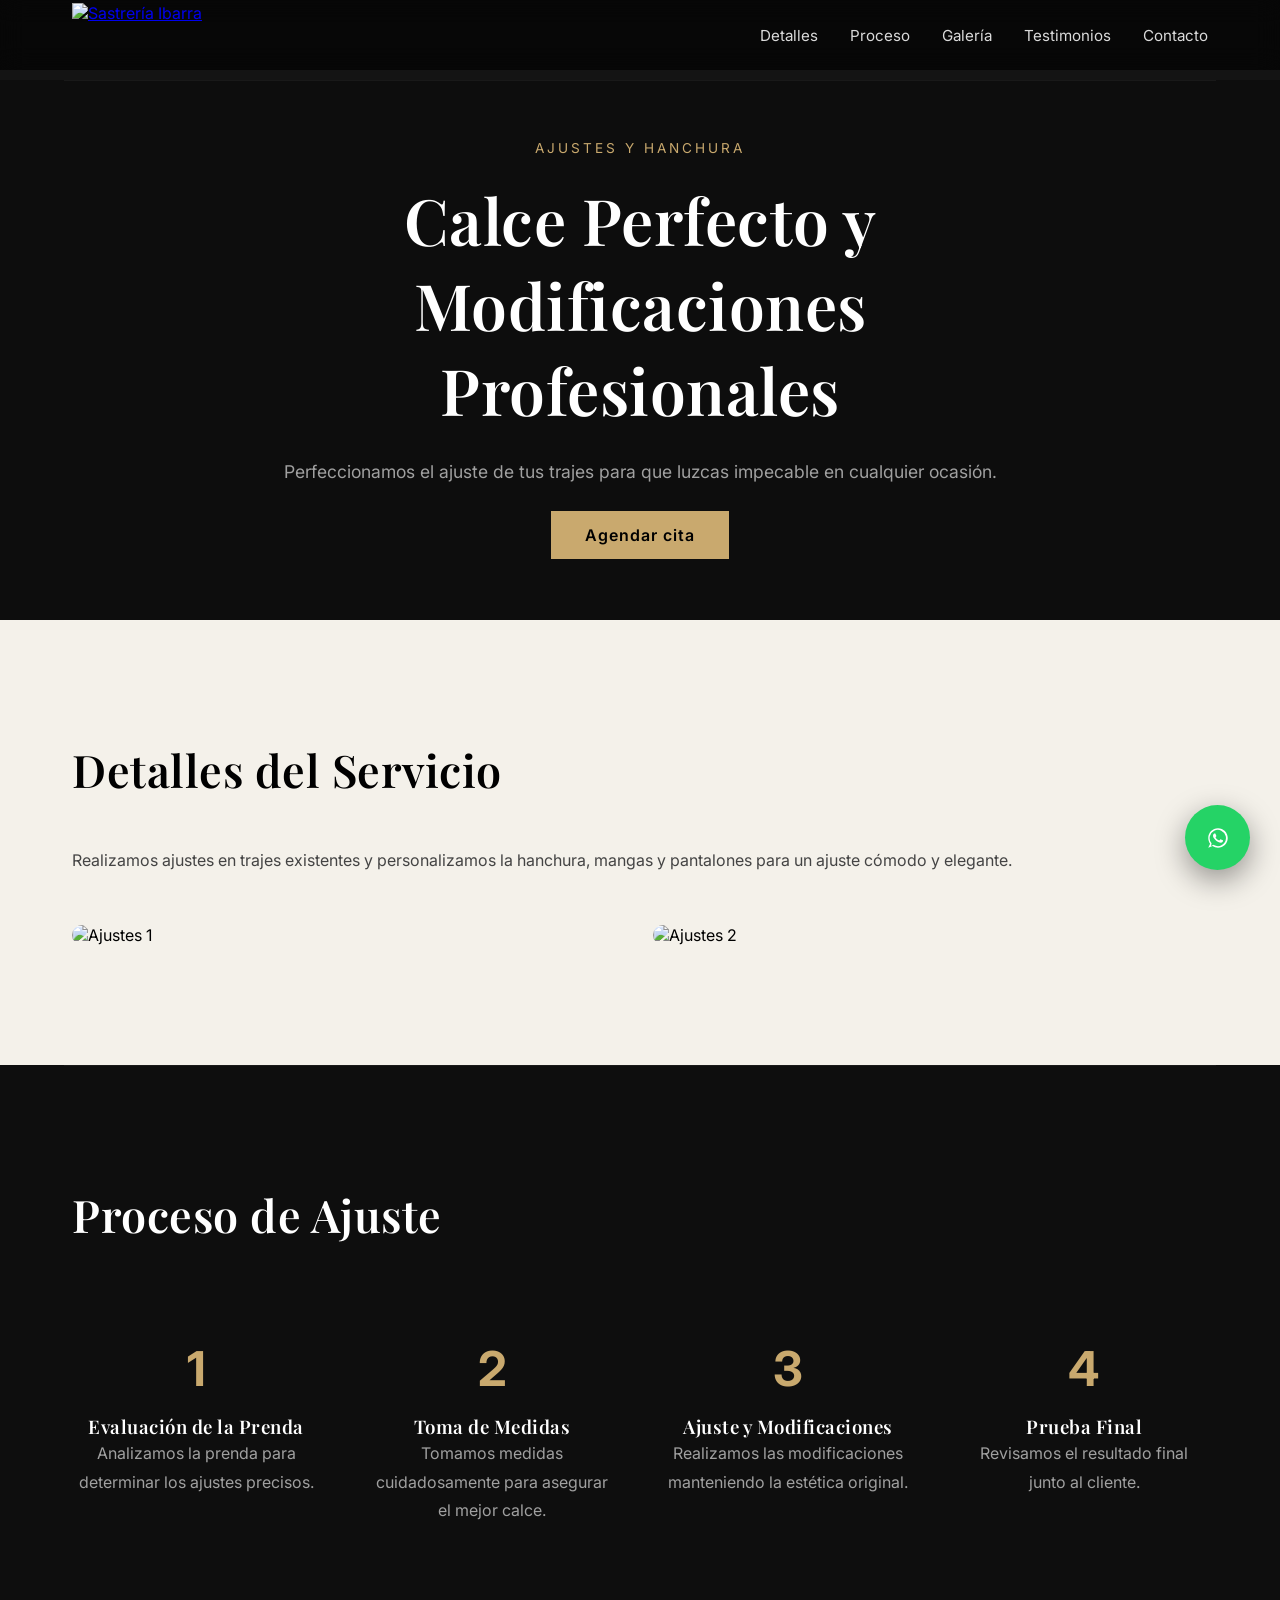
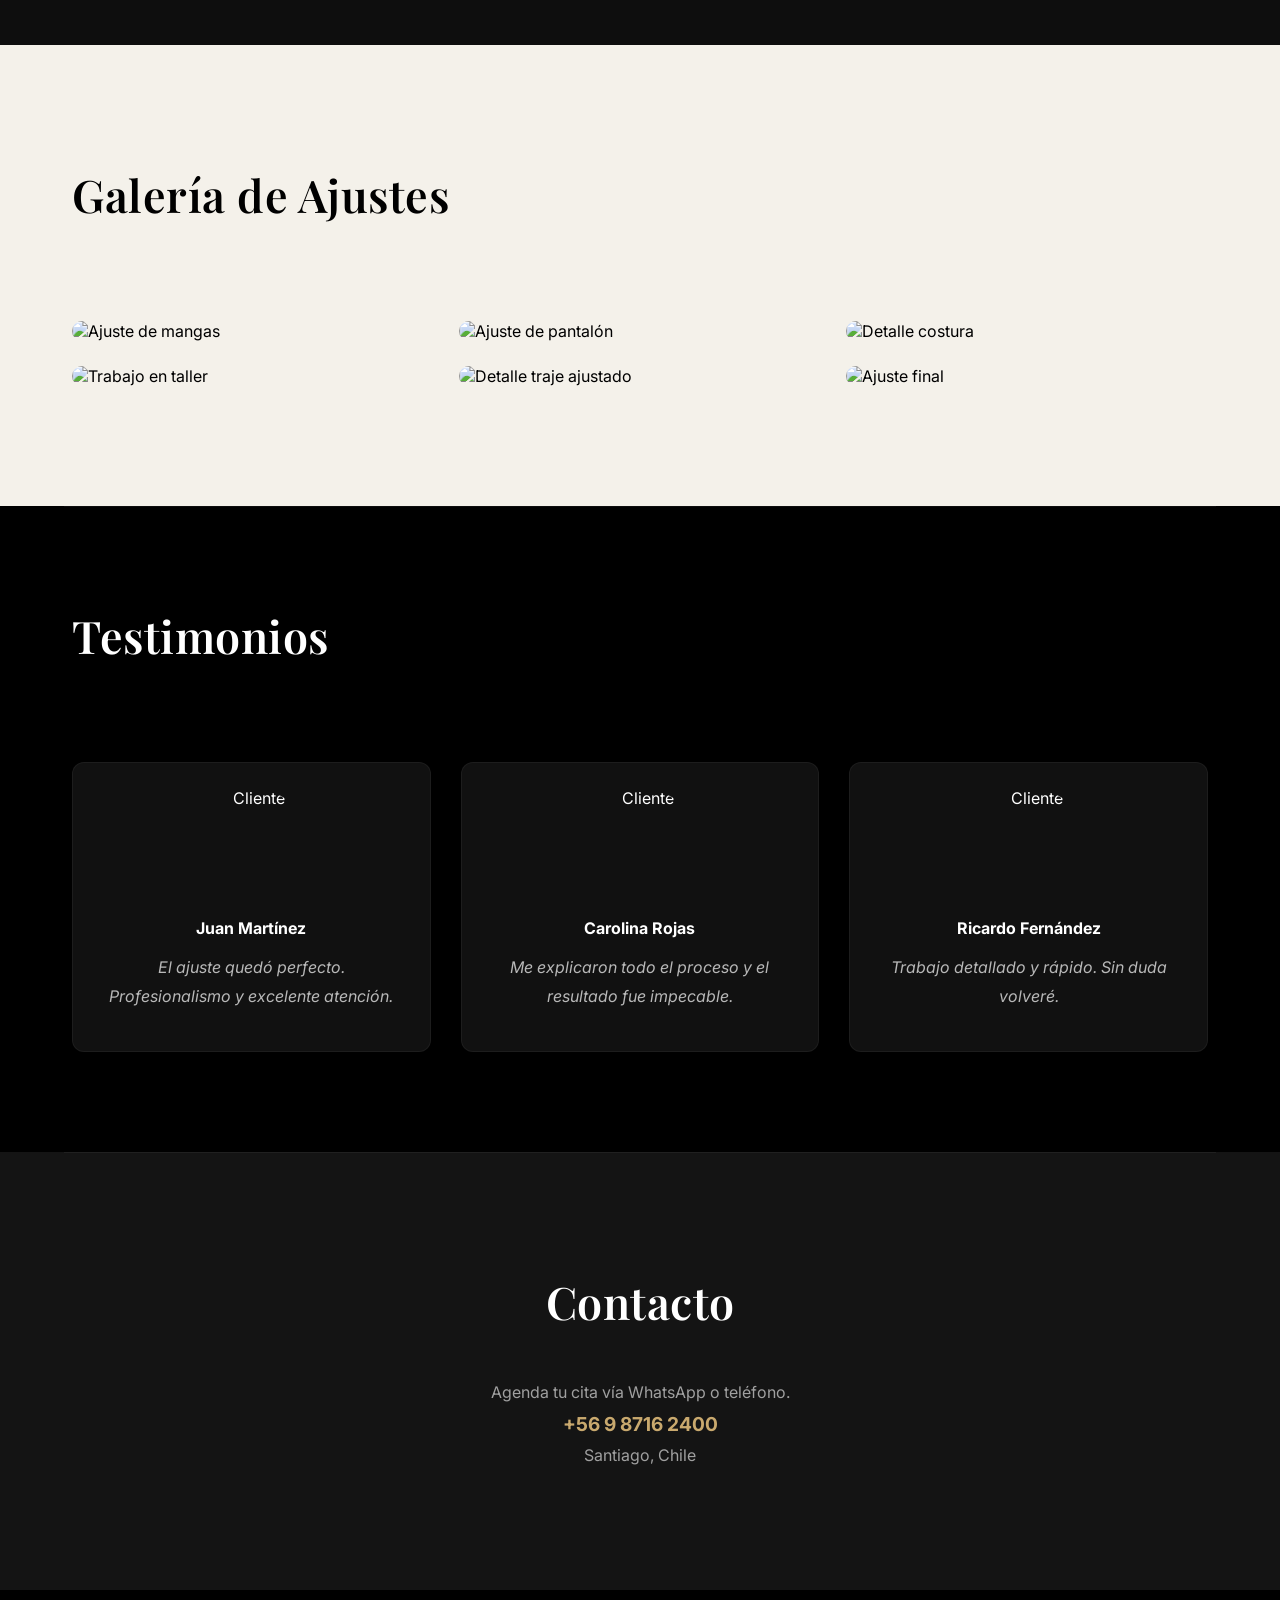
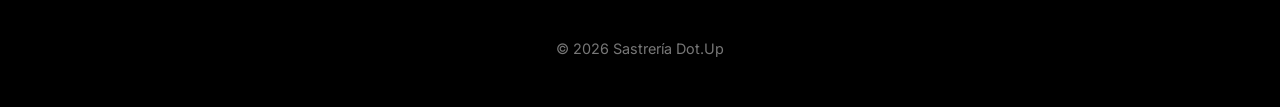
==== ajustes.html @ b9aacde3 "Update ajustes.html" ====
<!DOCTYPE html>
<html lang="es">
<head>
<meta charset="UTF-8">
<meta name="viewport" content="width=device-width, initial-scale=1.0">
<title>Ajustes y Hanchura | Dot Up Web Studio</title>
<link rel="stylesheet" href="style.css">
<meta name="description" content="Especialistas en ajustes de trajes y perfeccionamiento del calce en Santiago.">
<link rel="preconnect" href="https://fonts.googleapis.com">
<link rel="preconnect" href="https://fonts.gstatic.com" crossorigin>
<link href="https://fonts.googleapis.com/css2?family=Playfair+Display:wght@400;600;700&family=Inter:wght@300;400;500;600&display=swap" rel="stylesheet">
<style>

/* =========================
   VARIABLES PROFESIONALES
========================= */

:root{
--color-dark:#141414;
--color-dark-2:#0e0e0e;
--color-gold:#c9a96e;
--color-gold-soft:#e5d2a3;
--color-light:#f4f1ea;
--color-white:#ffffff;
--color-gray:#a0a0a0;
--container:1200px;
}

/* =========================
RESET
========================= */

*{
margin:0;
padding:0;
box-sizing:border-box;
}

html{
scroll-behavior:smooth;
}

body{
font-family:'Inter',sans-serif;
background:var(--color-dark);
color:var(--color-white);
overflow-x:hidden;
padding-top: 80px; /* altura del header */
}

/* =========================
TIPOGRAFÍA
========================= */

h1,h2,h3{
font-family:'Playfair Display',serif;
font-weight:600;
letter-spacing:0.5px;
}

h1{
font-size:clamp(2.5rem,5vw,4rem);
}

h2{
font-size:clamp(2rem,4vw,2.8rem);
margin-bottom:2rem;
text-align:center;
}

p{
line-height:1.8;
color:var(--color-gray);
}

/* =========================
CONTAINER
========================= */

.container{
max-width:var(--container);
margin:auto;
padding:0 2rem;
}

/* =========================
HEADER PREMIUM
========================= */
.glass-header {
    position: fixed;
    top: 0;
    width: 100%;
    z-index: 1000;

    background: rgba(0, 0, 0, 0.65); /* negro semitransparente */
    backdrop-filter: blur(12px);
    -webkit-backdrop-filter: blur(12px);

    transition: background 0.3s ease, backdrop-filter 0.3s ease;
}

/* Opcional: más oscuro al hacer scroll */
.glass-header.scrolled {
    background: rgba(0, 0, 0, 0.9);
    backdrop-filter: blur(16px);
}

header{
position:fixed;
top:0;
width:100%;
z-index:1000;
background:transparent;
transition:0.4s ease;
}

header.scrolled{
background:rgba(0,0,0,0.85);
}

.nav{
display:flex;
justify-content:space-between;
align-items:center;
height:70px;
}

.logo img{
  height:65px; /* ajusta según tu gusto */
  width:auto;
  display:block;
}

.nav-links{
display:flex;
gap:2rem;
list-style:none;
}

.nav-links a{
text-decoration:none;
color:white;
font-size:0.95rem;
opacity:0.85;
position:relative;
}

.nav-links a::after{
content:"";
position:absolute;
bottom:-6px;
left:0;
width:0%;
height:1px;
background:var(--color-gold);
transition:0.3s;
}

.nav-links a:hover::after{
width:100%;
}

/* =========================
HERO CINEMÁTICO
========================= */

.hero {
  position: relative;
  height: 100vh;
  display: flex;
  align-items: center;
  justify-content: center;
  text-align: center;
  overflow: hidden;
}

.hero-video {
  position: absolute;
  top: 0;
  left: 0;
  width: 100%;
  height: 100%;
  object-fit: cover;
  z-index: -2;
}
   
.hero-overlay {
  position: absolute;
  top:0;
  left:0;
  width:100%;
  height:100%;
  background: rgba(0,0,0,0.35);
  z-index: -1;
}
   
@keyframes heroZoom {
0%{ background-size:110%; }
100%{ background-size:100%; }
}

.hero-content {
  max-width: 800px;
  position: relative;
  z-index: 1;
  color: var(--color-white);
}
   
.hero-content span {
  color: var(--color-gold);
  letter-spacing: 3px;
  font-size: 0.85rem;
  text-transform: uppercase;
}

.hero-content h1{
margin-top:20px;
}

.hero-content p{
margin:1.5rem 0;
font-size:1.1rem;
}

/* FadeUp */

.hero-content span,
.hero-content h1,
.hero-content p,
.hero-content .btn {
  opacity: 0;
  transform: translateY(40px);
  animation: fadeUp 1s ease forwards;
}

.hero-content span { animation-delay: 0.3s; }
.hero-content h1 { animation-delay: 0.6s; }
.hero-content p { animation-delay: 0.9s; }
.hero-content .btn { animation-delay: 1.2s; }
   
@keyframes fadeUp {
  to {
    opacity:1;
    transform: translateY(0);
  }
}
/*______________*/
.scroll-down {
  position: absolute;
  bottom: 30px;
  left: 50%;
  transform: translateX(-50%);
  width: 24px;
  height: 40px;
  border: 2px solid var(--color-gold);
  border-radius: 12px;
  display: flex;
  align-items: flex-start;
  justify-content: center;
  padding-top: 4px;
  box-shadow: 0 0 10px rgba(201,169,110,0.5);
  animation: pulseArrow 2s infinite;
  cursor: pointer;
  text-decoration: none; /* para que no se vea subrayado */
}

.scroll-down span {
  display: block;
  width: 4px;
  height: 4px;
  background: var(--color-gold);
  margin: 6px auto;
  border-radius: 50%;
  animation: scroll 1.5s infinite;
}

@keyframes pulseArrow {
  0%,100% { box-shadow: 0 0 10px rgba(201,169,110,0.5); }
  50% { box-shadow: 0 0 20px rgba(201,169,110,0.9); }
}
@keyframes scroll {
  0% { transform: translateY(0); opacity:1; }
  50% { transform: translateY(10px); opacity:0.5; }
  100% { transform: translateY(0); opacity:1; }
}
html {
  scroll-behavior: smooth;
}

   
/* =========================
BOTÓN PREMIUM
========================= */

.btn{
position:relative;
overflow:hidden;
display:inline-block;
background:var(--color-gold);
color:black;
padding:14px 34px;
text-decoration:none;
font-weight:600;
letter-spacing:1px;
transition:all 0.3s ease;
}

.btn::before{
content:"";
position:absolute;
top:0;
left:-100%;
width:100%;
height:100%;
background:linear-gradient(
120deg,
transparent,
rgba(255,255,255,0.5),
transparent
);
transition:0.6s;
}

.btn:hover::before{
left:100%;
}


/* =========================
SECCIONES
========================= */

section{
padding:120px 0;
position:relative;
}
section::before{
content:"";
position:absolute;
top:0;
left:50%;
transform:translateX(-50%);
width:90%;
height:1px;
background:rgba(255,255,255,0.05);
}

.section-dark{ background:var(--color-dark); }
.section-dark-2{ background:var(--color-dark-2); }

.section-light{
background:var(--color-light);
color:black;
}

.section-light p{ color:#444; }

/* =========================
CARDS PREMIUM
========================= */

.grid{
display:grid;
gap:50px;
grid-template-columns:repeat(auto-fit,minmax(280px,1fr));
}

.card{
background:rgba(255,255,255,0.03);
backdrop-filter:blur(10px);
padding:20px;
border:1px solid rgba(255,255,255,0.05);
transition:0.4s;
}

.card img{
width:100%;
height:300px;
object-fit:cover;
margin-bottom:1rem;
transition:0.5s;
}

.card:hover{
transform:translateY(-10px);
box-shadow:0 20px 40px rgba(0,0,0,0.4);
border:1px solid rgba(201,169,110,0.4);
}
.card h3{
margin-bottom:0.5rem;
}

/* =========================
TESTIMONIOS
========================= */

.testimonials-grid{
  display:grid;
  gap:30px;
  grid-template-columns:repeat(auto-fit,minmax(280px,1fr));
  margin-top:50px;
}

.testimonial-card {
  background: rgba(201,169,110,0.05);
  padding: 25px;
  border-radius: 12px;
  border: 1px solid rgba(201,169,110,0.2);
  text-align: center; /* ya lo tienes, genial */
  display: flex; /* nuevo */
  flex-direction: column; /* que los elementos queden en columna */
  align-items: center; /* centra todo horizontalmente */
  justify-content: center; /* centra verticalmente dentro de la tarjeta */
  transition: 0.4s;
}

.testimonial-card:hover{
  transform:translateY(-5px);
  box-shadow:0 10px 25px rgba(0,0,0,0.2);
}

.testimonial-card p{
  font-style:italic;
  color:#333;
  margin-bottom:15px;
}

.testimonial-info {
  display: flex;
  flex-direction: column; /* en columna, para que la img quede encima del nombre */
  align-items: center; /* centra horizontalmente la imagen y el nombre */
  gap: 10px;
  margin-bottom: 15px; /* separa del texto */
}

.testimonial-info img {
  border-radius: 50%;
  width: 120px;
  height: 120px;
  object-fit: cover;
}

   
/* =========================
PROCESO
========================= */

.process-number {
    font-size: 3rem;
    color: var(--color-gold);
    font-weight: 700;
    margin-bottom: 1rem;
}

.process-grid {
    display: grid;
    grid-template-columns: repeat(4, 1fr);
    gap: 3rem;
    text-align: center;
    margin-top: 3rem;
}
@media (max-width: 992px) {
    .process-grid {
        grid-template-columns: 1fr;
    }
}
/* =========================
GALERÍA
========================= */

.gallery{
  display:grid;
  grid-template-columns:repeat(auto-fit,minmax(280px,1fr));
  gap:25px;
  margin-top:50px;
}

.gallery img{
  width:100%;
  height:auto;          
  border-radius:10px;
  transition:0.5s;
}

.gallery img:hover{
  transform:scale(1.05);
}
   
/* SECCIÓN TESTIMONIOS FONDO NEGRO */
.testimonios-dark {
    background-color: #000;
    padding: 100px 0;
}

/* Título blanco */
.testimonios-dark h2 {
    color: #ffffff;
}

/* Línea dorada debajo del título (si usas ::after) */
.testimonios-dark h2::after {
    background-color: var(--color-gold);
}

/* Cards siguen claras para contraste elegante */
.testimonios-dark .testimonial-card {
    background-color: #111;
    border: 1px solid rgba(255,255,255,0.05);
}

/* Nombre del cliente */
.testimonios-dark .testimonial-card h3 {
    color: #ffffff;
}

/* Texto del testimonio (mismo color que proceso) */
.testimonios-dark .testimonial-card p {
    color: #b8b8b8; /* igual que proceso */
}
/* =========================
CONTACTO
========================= */

.contact{
text-align:center;
}

.contact strong{
color:var(--color-gold);
font-size:1.2rem;
}

/* =========================
FOOTER
========================= */

footer{
padding:50px 0;
background:black;
text-align:center;
color:#777;
font-size:0.9rem;
}

/* =========================
WHATSAPP
========================= */

.whatsapp-btn{
  position: fixed !important;
  bottom: 30px;
  right: 30px;
  background: #25D366;
  width: 65px;
  height: 65px;
  display: flex;
  align-items: center;
  justify-content: center;
  border-radius: 50%;
  box-shadow: 0 10px 30px rgba(0,0,0,0.4);
  transition: all 0.3s ease;
  z-index: 99999 !important; /* 👈 clave */
  animation: pulse 2.5s infinite;
}

.whatsapp-btn.hidden{
  opacity: 0;
  pointer-events: none;
  transform: translateY(20px);
}

.whatsapp-btn:hover{
transform:translateY(-5px) scale(1.1);
box-shadow:0 15px 35px rgba(0,0,0,0.4);
}
   
@keyframes pulse{
0%{box-shadow:0 0 0 0 rgba(37,211,102,0.7);}
70%{box-shadow:0 0 0 20px rgba(37,211,102,0);}
100%{box-shadow:0 0 0 0 rgba(37,211,102,0);}
}
   
/* =========================
RESPONSIVE
========================= */

@media(max-width:768px){
.nav-links{ display:none; }
}
/* ===== LINEA DORADA ===== */
h2{
position:relative;
display:inline-block;
padding-bottom:15px;
}

h2::after{
content:"";
position:absolute;
bottom:0;
left:50%;
transform:translateX(-50%);
width:0;
height:2px;
background:var(--color-gold);
transition:0.6s ease;
}

section:hover h2::after{
width:80px;
}
/*_____________*/
.reveal{
opacity:0;
transform:translateY(60px);
transition:all 0.8s ease;
}

.reveal.active{
opacity:1;
transform:translateY(0);
}

.carousel {
  position: relative;
  overflow: hidden;
  margin-top: 40px;
}

.carousel-track {
  display: flex;
  transition: transform 0.5s ease;
}

.carousel-item {
  min-width: 280px;
  margin-right: 15px;
  position: relative;
  overflow: hidden;
  border-radius: 12px;
}

.carousel-item img {
  width: 100%;
  height: 350px;
  object-fit: cover;
  transition: transform 1s ease; /* más lento y cinematográfico */
}

.carousel-item:hover img {
  transform: scale(1.1);
}

.overlay {
  position: absolute;
  inset: 0;
  display: flex;
  flex-direction: column;
  align-items: center;
  justify-content: center;

  /* Fondo */
  background: rgba(0,0,0,0.35);
  opacity: 0;
  transition: opacity 0.6s ease;
}
/* TEXTO */
.overlay span {
  color: #c9a96e;
  font-size: 1.05rem;
  letter-spacing: 3px;
  text-transform: uppercase;

  opacity: 0;
  transform: translateY(15px);
  transition: opacity 0.6s ease 0.15s,
              transform 0.6s ease 0.15s;
}

/* Línea dorada */
.overlay::after {
  content: "";
  width: 40px;
  height: 1px;
  background: #c9a96e;
  margin-top: 8px;

  opacity: 0;
  transition: opacity 0.6s ease 0.2s;
}

   
/* Hover */
.carousel-item:hover .overlay {
  opacity: 1;
}

.carousel-item:hover .overlay span {
  opacity: 1;
  transform: translateY(0);
}

.carousel-item:hover .overlay::after {
  opacity: 1;
}
/* Botones */
.carousel button {
  position: absolute;
  top: 50%;
  transform: translateY(-50%);
  background: rgba(201,169,110,0.8);
  border: none;
  padding: 10px 15px;
  color: black;
  font-size: 1.5rem;
  cursor: pointer;
  border-radius: 50%;
  z-index: 10;
  transition: 0.3s;
}

.carousel button:hover {
  background: var(--color-gold);
}

.carousel .prev { left: 10px; }
.carousel .next { right: 10px; }
   
/* ===== MENU DESPLEGABLE ===== */
.nav-links li {
  position: relative;
}

.nav-links .dropdown-menu {
  display: none;
  position: absolute;
  top: 100%;
  left: 0;
  background: var(--color-dark-2);
  list-style: none;
  padding: 10px 0;
  min-width: 200px;
  border-radius: 6px;
  z-index: 1000;
}

.nav-links .dropdown-menu li {
  margin: 0;
}

.nav-links .dropdown-menu li a {
  display: block;
  padding: 10px 20px;
  color: var(--color-white);
  font-size: 0.9rem;
  opacity: 0.85;
}

.nav-links .dropdown-menu li a:hover {
  background: rgba(201,169,110,0.2);
  color: var(--color-gold);
}

.nav-links .dropdown:hover .dropdown-menu {
  display: block;
}

</style>
</head>
<body>

<header class="glass-header">
    <div class="container nav">
        <div class="logo">
            <a href="index.html">
                <img src="https://github.com/DotUp-Chile/Sastreria_isi/blob/main/cropped-cropped-logo-ibarra-360x120-1-200x67.png?raw=true" alt="Sastrería Ibarra">
            </a>
        </div>

        <ul class="nav-links">
            <li><a href="#detalles">Detalles</a></li>
            <li><a href="#proceso">Proceso</a></li>
            <li><a href="#galeria">Galería</a></li>
            <li><a href="#testimonios">Testimonios</a></li>
            <li><a href="#contacto">Contacto</a></li>
        </ul>
    </div>
</header>

<section class="hero" style="height:60vh;">
  <div class="hero-overlay"></div>
  <div class="hero-content">
    <span>Ajustes y Hanchura</span>
    <h1>Calce Perfecto y Modificaciones Profesionales</h1>
    <p>Perfeccionamos el ajuste de tus trajes para que luzcas impecable en cualquier ocasión.</p>
    <a href="#contacto" class="btn">Agendar cita</a>
  </div>
</section>

<section id="detalles" class="section-light">
  <div class="container">
    <h2>Detalles del Servicio</h2>
    <p>Realizamos ajustes en trajes existentes y personalizamos la hanchura, mangas y pantalones para un ajuste cómodo y elegante.</p>
    <div class="gallery">
      <img src="https://github.com/DotUp-Chile/Sastreria_isi/blob/main/ajustes.jpeg?raw=true" alt="Ajustes 1">
      <img src="https://github.com/DotUp-Chile/Sastreria_isi/blob/main/galeria2.jpeg?raw=true" alt="Ajustes 2">
    </div>
  </div>
</section>

<section id="proceso" class="section-dark-2">
  <div class="container">
    <h2>Proceso de Ajuste</h2>

    <div class="process-grid">

      <div>
        <div class="process-number">1</div>
        <h3>Evaluación de la Prenda</h3>
        <p>Analizamos la prenda para determinar los ajustes precisos.</p>
      </div>

      <div>
        <div class="process-number">2</div>
        <h3>Toma de Medidas</h3>
        <p>Tomamos medidas cuidadosamente para asegurar el mejor calce.</p>
      </div>

      <div>
        <div class="process-number">3</div>
        <h3>Ajuste y Modificaciones</h3>
        <p>Realizamos las modificaciones manteniendo la estética original.</p>
      </div>

      <div>
        <div class="process-number">4</div>
        <h3>Prueba Final</h3>
        <p>Revisamos el resultado final junto al cliente.</p>
      </div>

    </div>
  </div>
</section>

<section id="galeria" class="section-light">
  <div class="container">
    <h2>Galería de Ajustes</h2>

    <div class="gallery">

      <img src="https://i.postimg.cc/Kcd2WD1S/24c4a2eb-b319-41a0-890e-ba461a363fee.png" alt="Ajuste de mangas">
      
      <img src="https://i.postimg.cc/SKr9TKV0/904ef488-614b-4389-8393-b4a23398a5df.png" alt="Ajuste de pantalón">
      
      <img src="https://i.postimg.cc/fWY2wcHD/e60e0e7c-9e06-41d8-b93f-195d7ba0b4b4.png" alt="Detalle costura">
      
      <img src="https://i.postimg.cc/zfVNMtFX/c9a5617e-c6a2-4c9d-bfd4-d5ffaed3fb6f.png" alt="Trabajo en taller">

      <img src="https://i.postimg.cc/QCSnjsXj/f76cf4e9-7c41-41ce-991a-e8c43fee6834.png" alt="Detalle traje ajustado">

      <img src="https://i.postimg.cc/xjt2fVpS/d9610382-5e21-4958-8710-595ede4a8047.png" alt="Ajuste final">

    </div>
  </div>
</section>

<section id="testimonios" class="testimonios-dark">
  <div class="container">
    <h2>Testimonios</h2>

    <div class="testimonials-grid">

      <div class="testimonial-card">
        <div class="testimonial-info">
          <img src="https://randomuser.me/api/portraits/men/32.jpg" alt="Cliente">
          <strong>Juan Martínez</strong>
        </div>
        <p>El ajuste quedó perfecto. Profesionalismo y excelente atención.</p>
      </div>

      <div class="testimonial-card">
        <div class="testimonial-info">
          <img src="https://randomuser.me/api/portraits/women/44.jpg" alt="Cliente">
          <strong>Carolina Rojas</strong>
        </div>
        <p>Me explicaron todo el proceso y el resultado fue impecable.</p>
      </div>

      <div class="testimonial-card">
        <div class="testimonial-info">
          <img src="https://randomuser.me/api/portraits/men/65.jpg" alt="Cliente">
          <strong>Ricardo Fernández</strong>
        </div>
        <p>Trabajo detallado y rápido. Sin duda volveré.</p>
      </div>

    </div>
  </div>
</section>
   
<section id="contacto" class="section-dark">
  <div class="container contact">
    <h2>Contacto</h2>
    <p>Agenda tu cita vía WhatsApp o teléfono.</p>
    <p><strong>+56 9 8716 2400</strong></p>
    <p>Santiago, Chile</p>
    <a href="https://api.whatsapp.com/send/?phone=56987162400&text=Hola+%2ASastreria+Ibarra+-+Trajes+a+la+medida%2A.+Necesito+m%C3%A1s+informaci%C3%B3n+sobre+Sastreria+Ibarra+%E2%80%93+Trajes+a+la+medida+https%3A%2F%2Fsastreriaibarra.cl%2F&type=phone_number&app_absent=0"
      class="whatsapp-btn" target="_blank">
       <svg xmlns="http://www.w3.org/2000/svg" viewBox="0 0 32 32" width="24" height="24" fill="white">
        <path d="M16.001 3C8.82 3 3 8.821 3 16.002c0 2.823.922 5.426 2.48 7.53L3 29l5.623-2.412a12.93 12.93 0 0 0 7.378 2.314h.001c7.18 0 13-5.82 13-13S23.181 3 16.001 3zm0 23.904a10.87 10.87 0 0 1-5.54-1.51l-.397-.236-3.336 1.43.712-3.456-.258-.356a10.865 10.865 0 1 1 8.82 4.128zm5.957-8.157c-.326-.163-1.926-.951-2.225-1.06-.299-.109-.517-.163-.735.164-.217.326-.843 1.06-1.034 1.277-.19.217-.381.245-.707.082-.326-.163-1.377-.508-2.623-1.62-.969-.864-1.623-1.932-1.814-2.258-.19-.326-.02-.502.143-.665.146-.146.326-.381.49-.571.163-.19.217-.326.326-.544.109-.217.054-.408-.027-.571-.082-.163-.735-1.773-1.007-2.427-.265-.637-.535-.551-.735-.561l-.626-.011c-.217 0-.571.082-.87.408-.299.326-1.143 1.117-1.143 2.726 0 1.609 1.17 3.164 1.334 3.381.163.217 2.304 3.52 5.584 4.935.781.337 1.39.538 1.865.689.783.249 1.496.214 2.06.13.629-.094 1.926-.787 2.197-1.547.272-.76.272-1.411.19-1.547-.081-.136-.299-.217-.625-.381z"/>
      </svg>
    </a>
  </div>
</section>

<footer>© 2026 Sastrería Dot.Up</footer>
   <script>
window.addEventListener("scroll", function() {
    const header = document.querySelector(".glass-header");

    if (window.scrollY > 50) {
        header.classList.add("scrolled");
    } else {
        header.classList.remove("scrolled");
    }
});
</script>
</body>
</html>
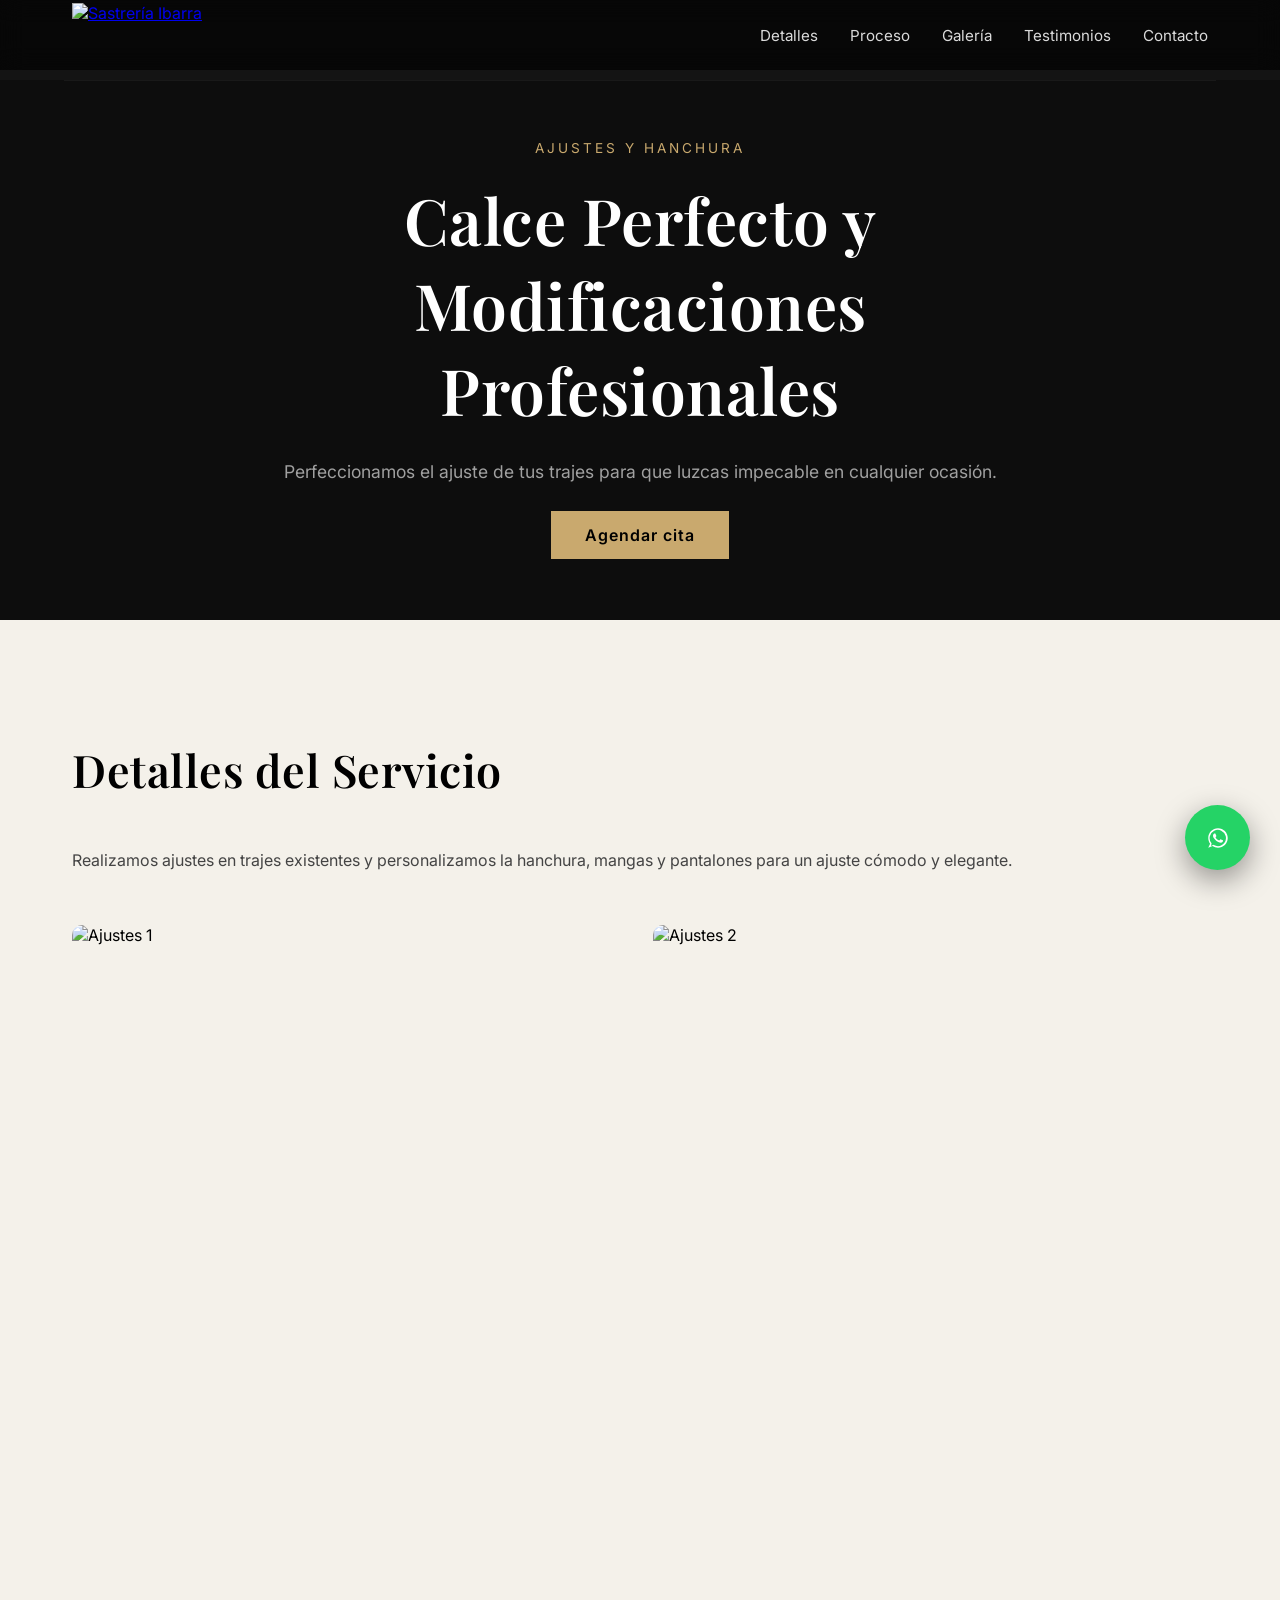
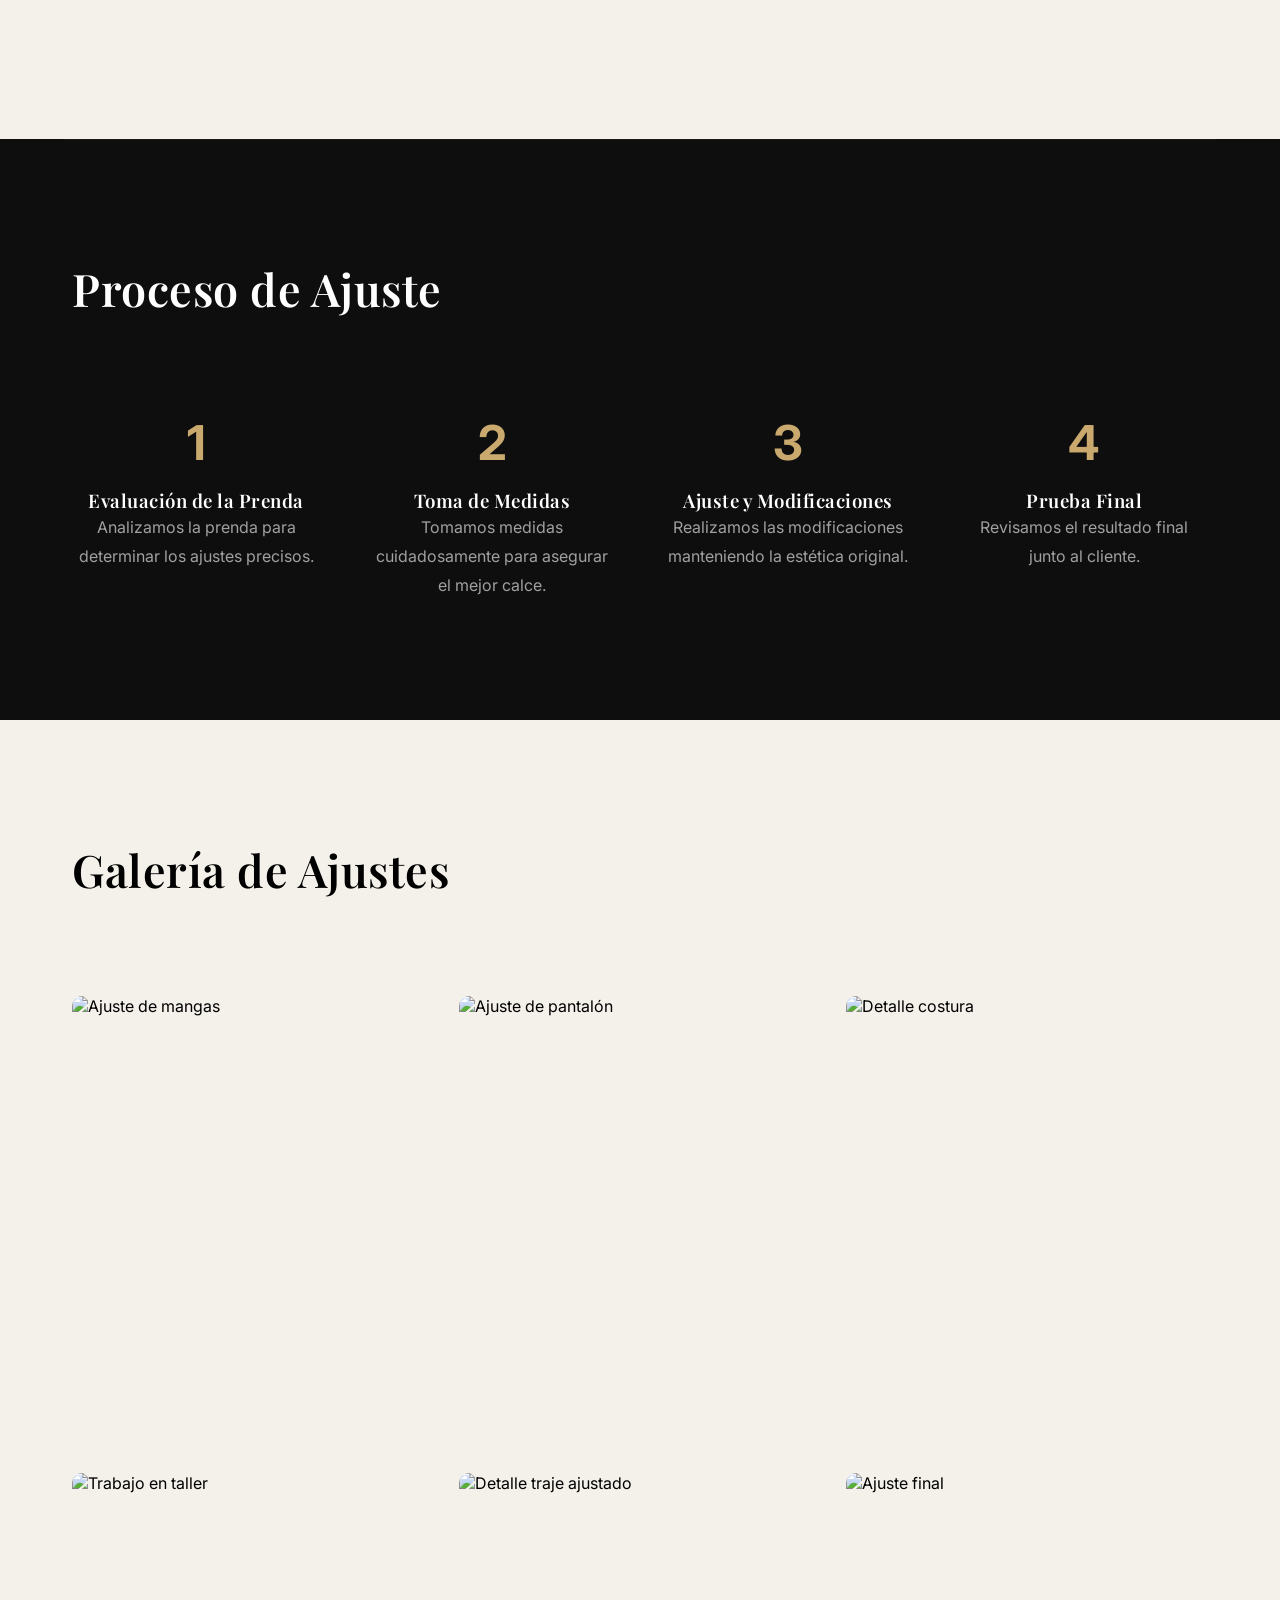
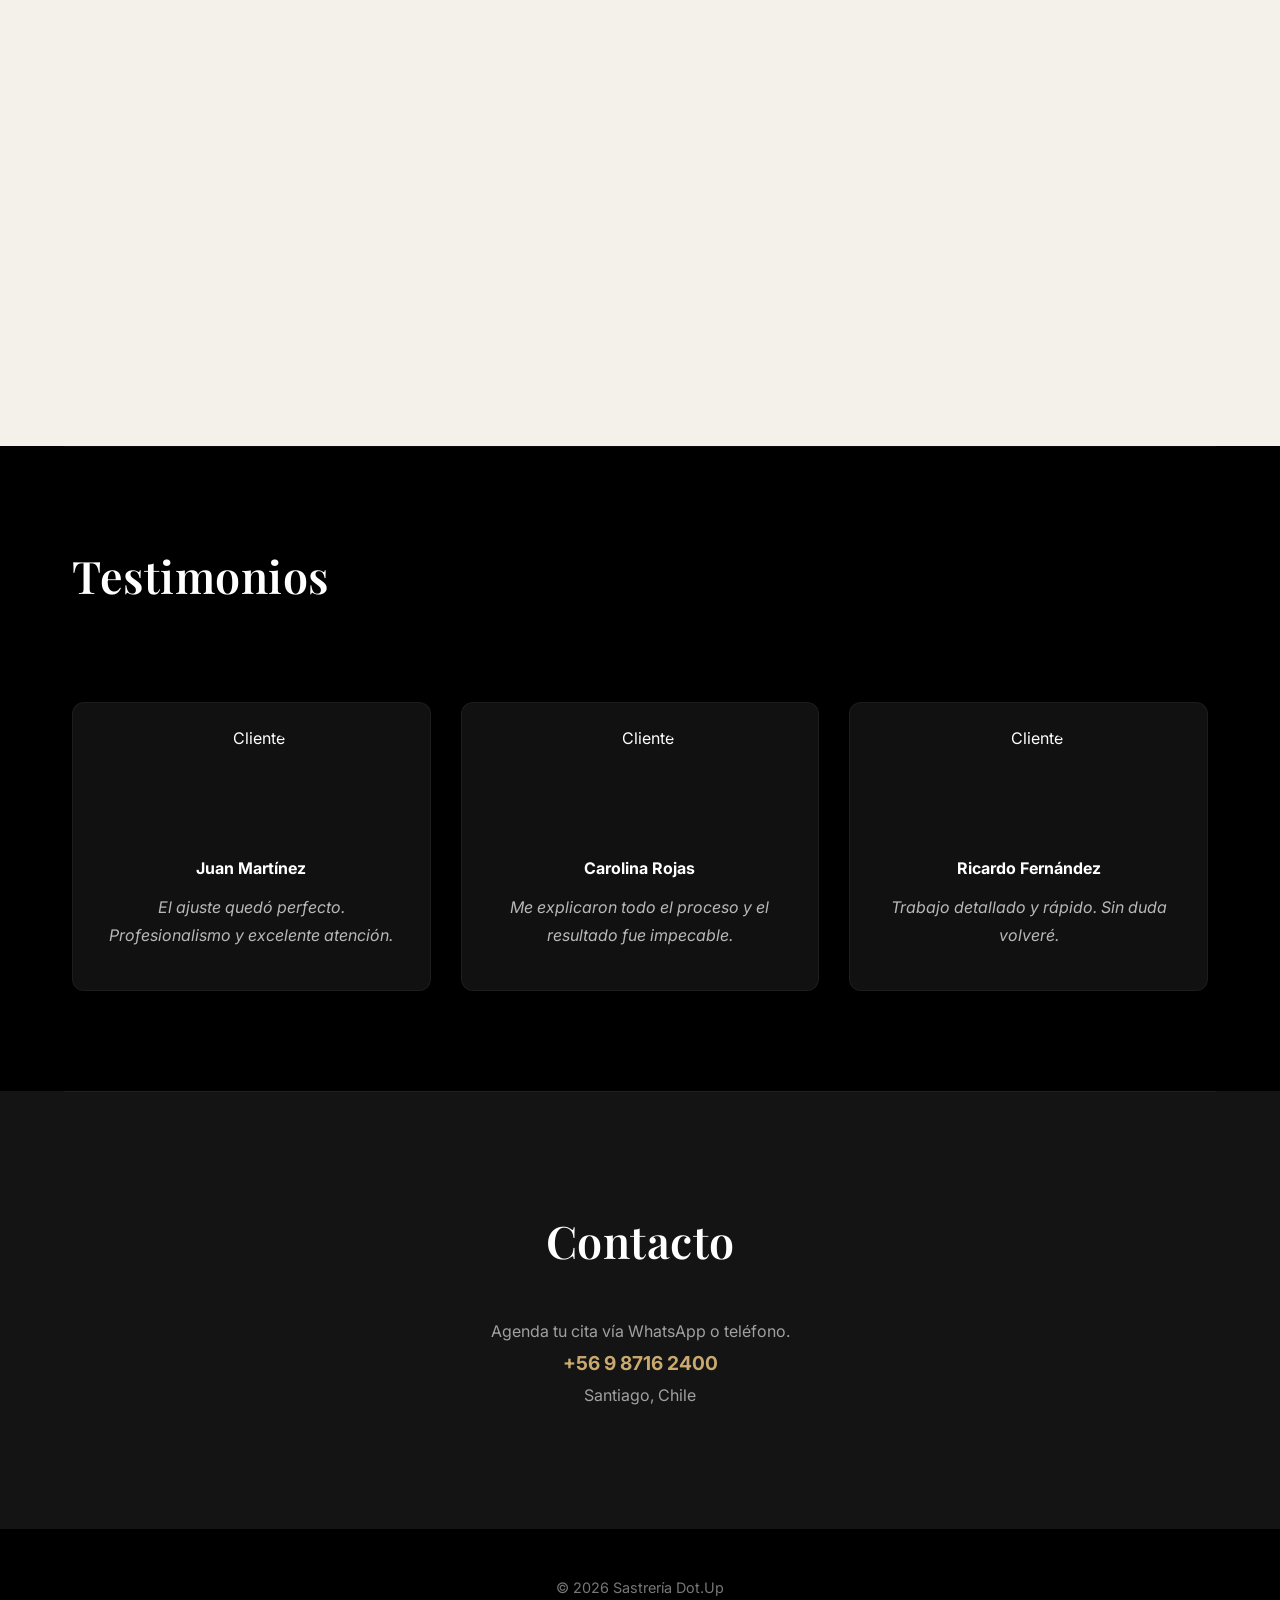
==== commit 9124524d: "Update ajustes.html" ====
--- a/ajustes.html
+++ b/ajustes.html
@@ -477,7 +477,8 @@
 
 .gallery img{
   width:100%;
-  height:auto;          
+  aspect-ratio: 4/5;    
+  object-fit:cover;         
   border-radius:10px;
   transition:0.5s;
 }
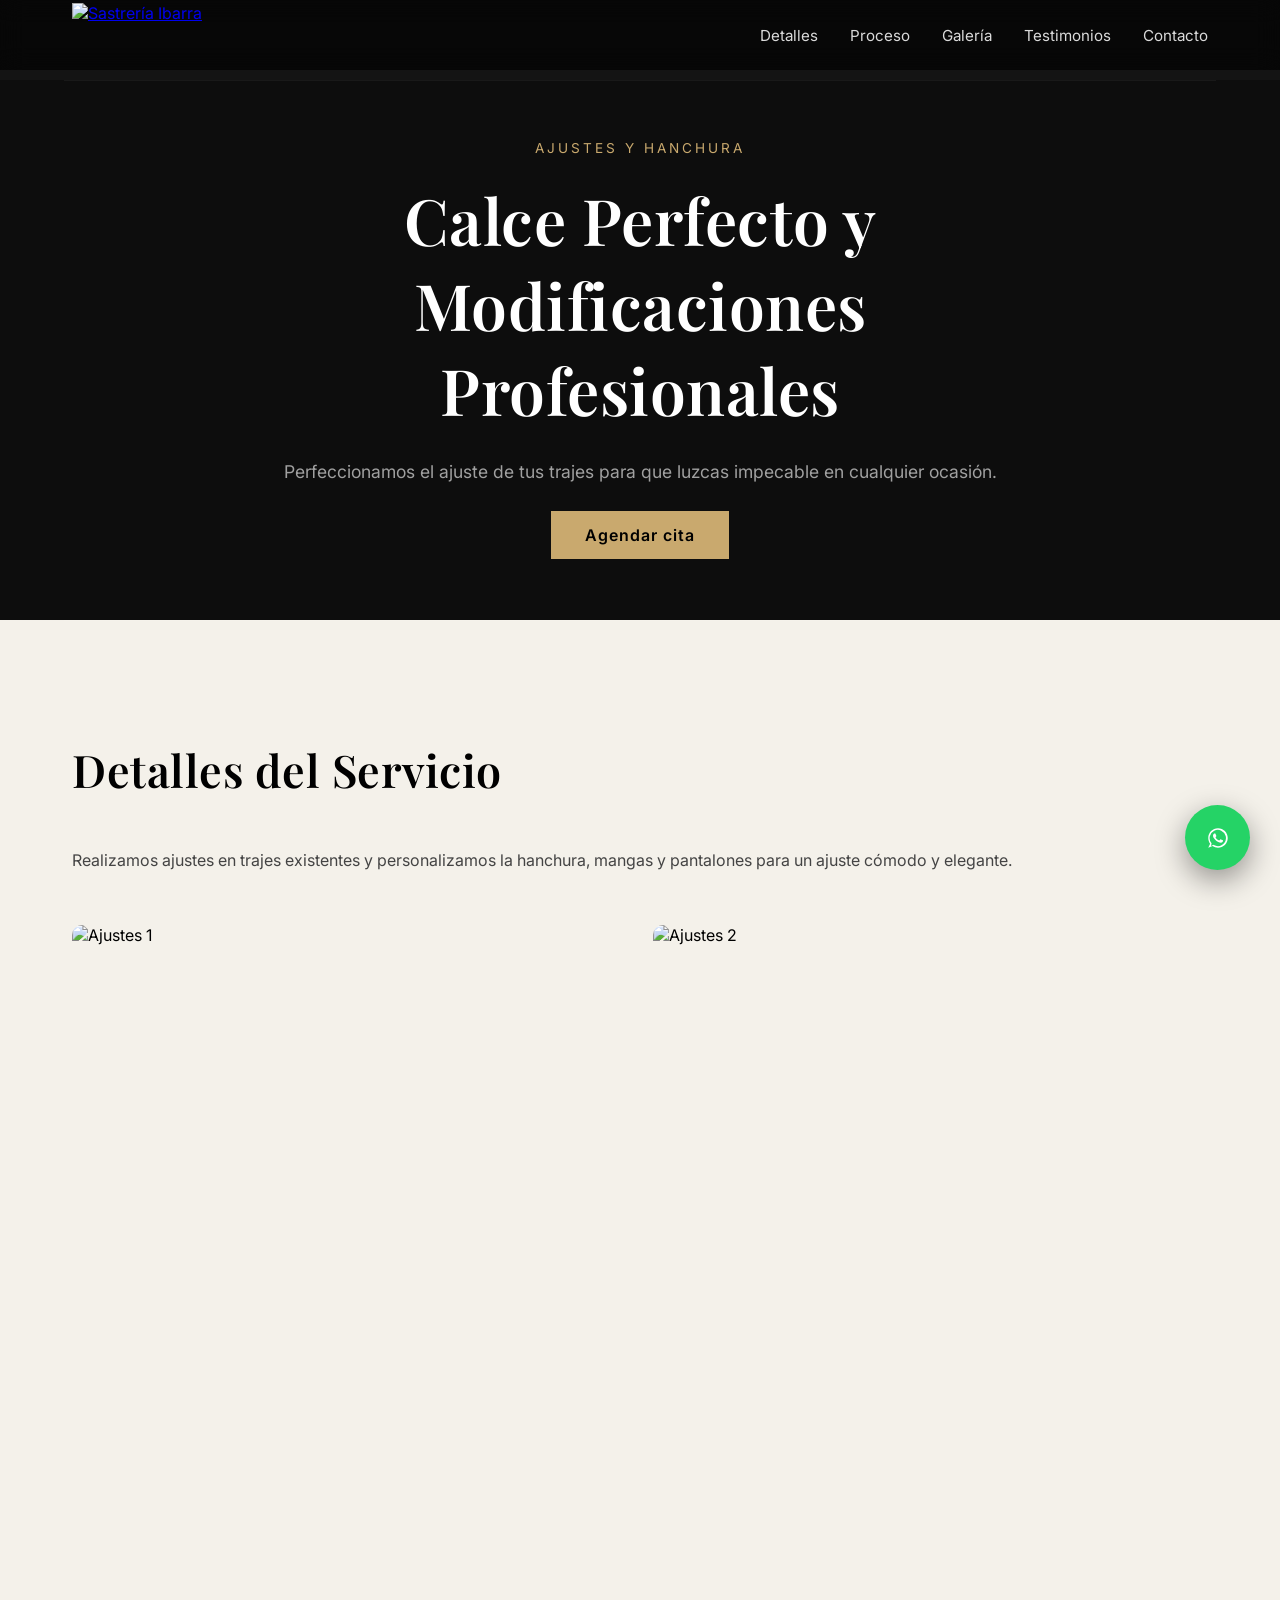
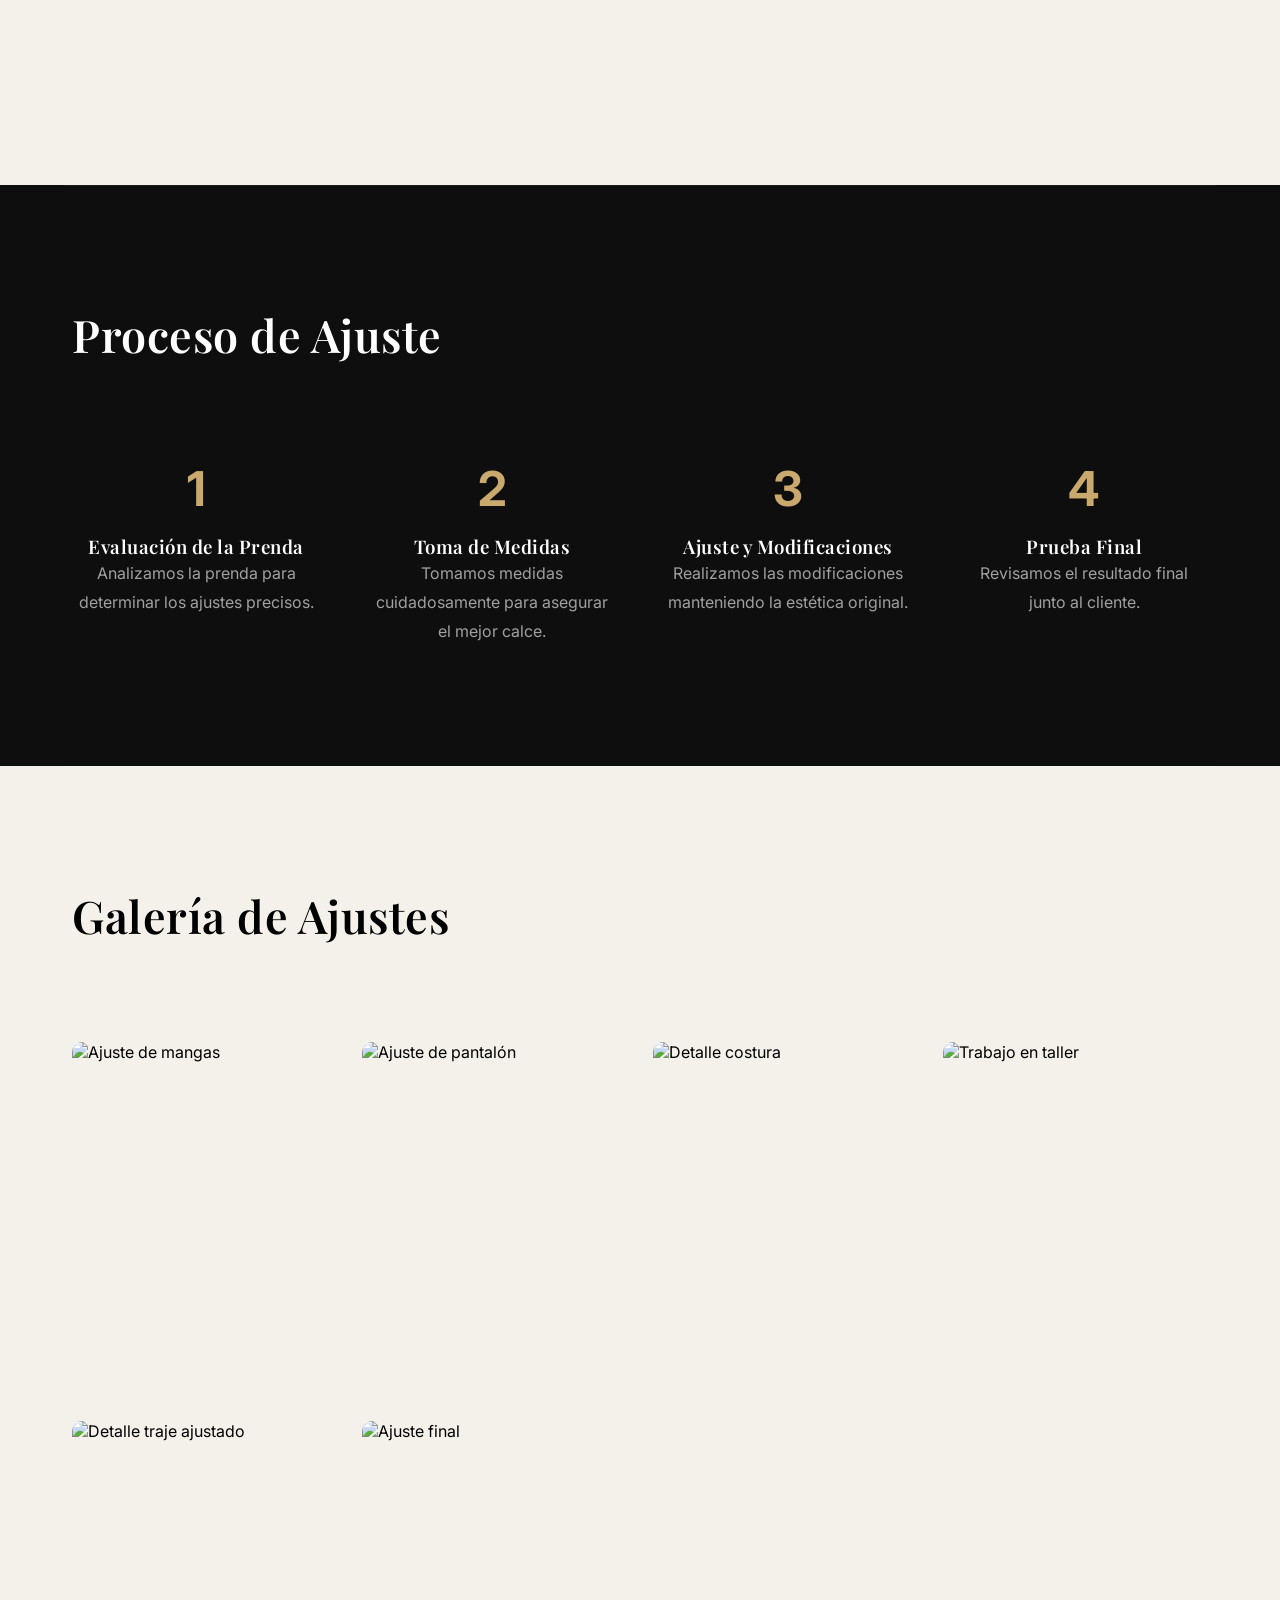
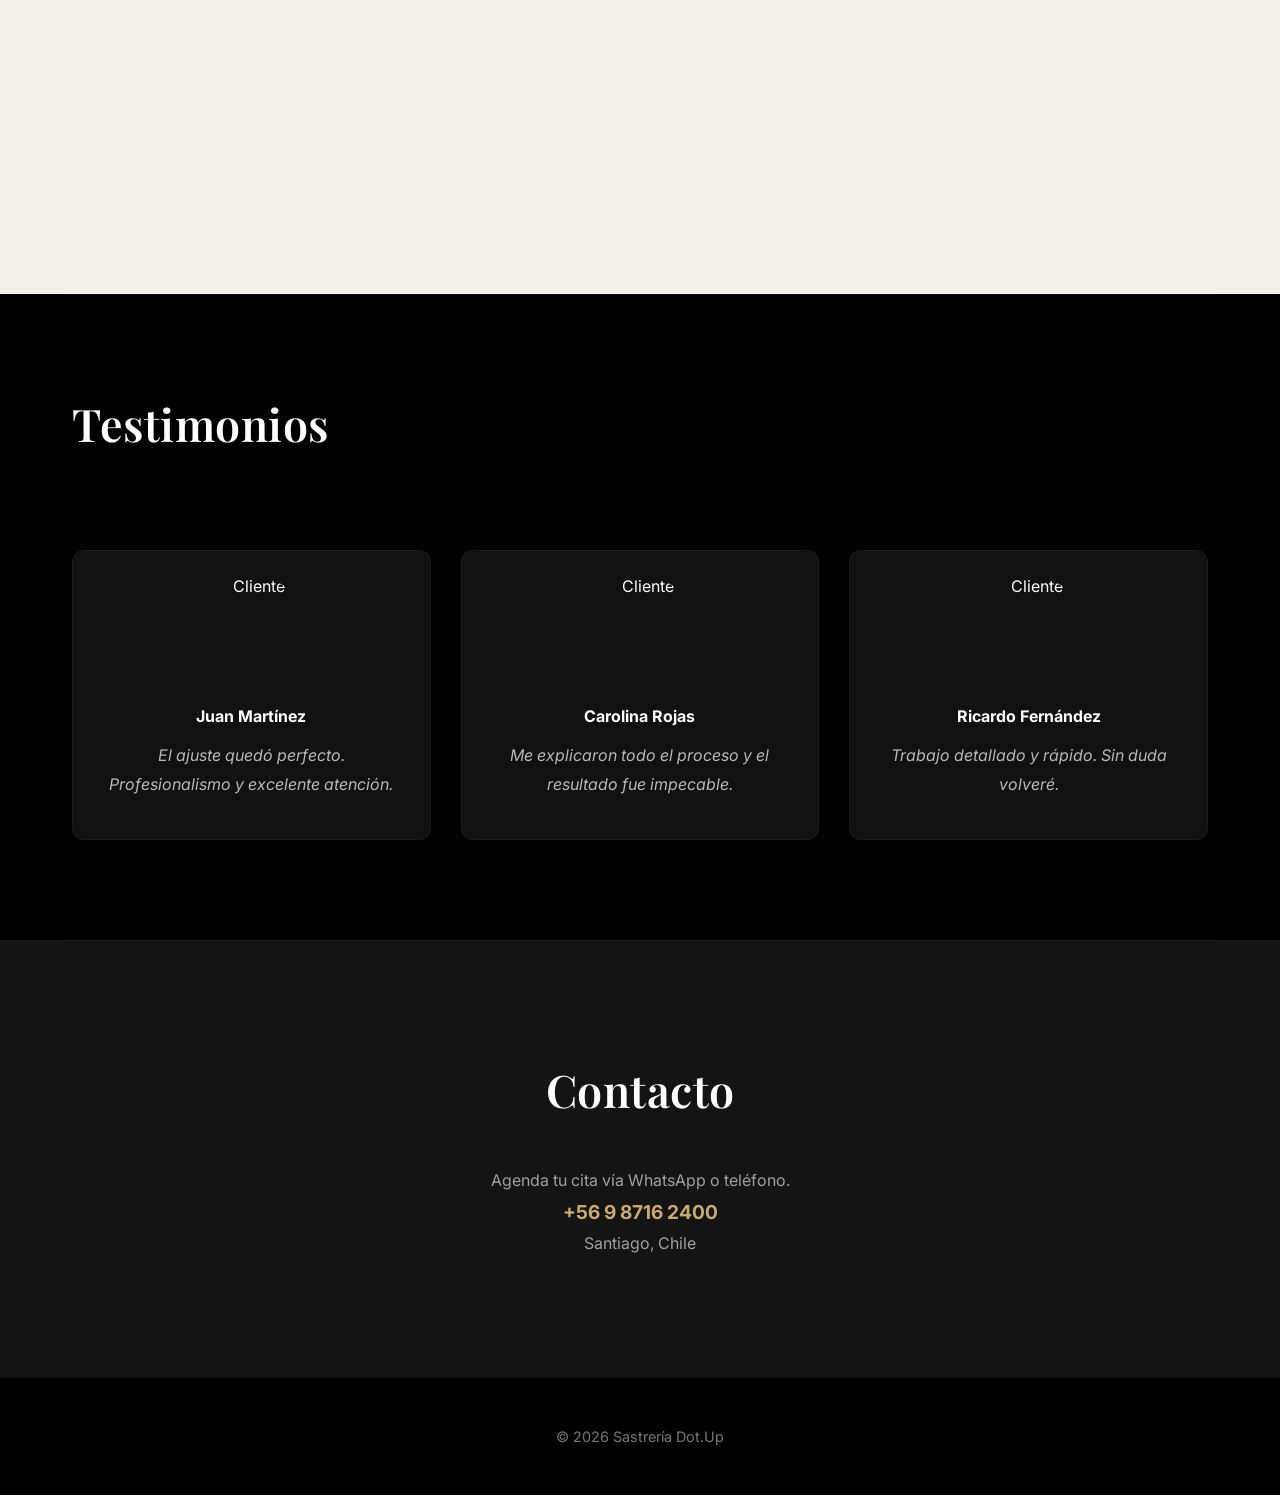
==== commit 61791f22: "Update ajustes.html" ====
--- a/ajustes.html
+++ b/ajustes.html
@@ -470,17 +470,16 @@
 
 .gallery{
   display:grid;
-  grid-template-columns:repeat(auto-fit,minmax(280px,1fr));
+  grid-template-columns:repeat(auto-fit,minmax(220px,1fr));
   gap:25px;
   margin-top:50px;
 }
 
 .gallery img{
   width:100%;
-  aspect-ratio: 4/5;    
-  object-fit:cover;         
+  aspect-ratio: 3/4;   /* más estilizado */
+  object-fit:cover;
   border-radius:10px;
-  transition:0.5s;
 }
 
 .gallery img:hover{
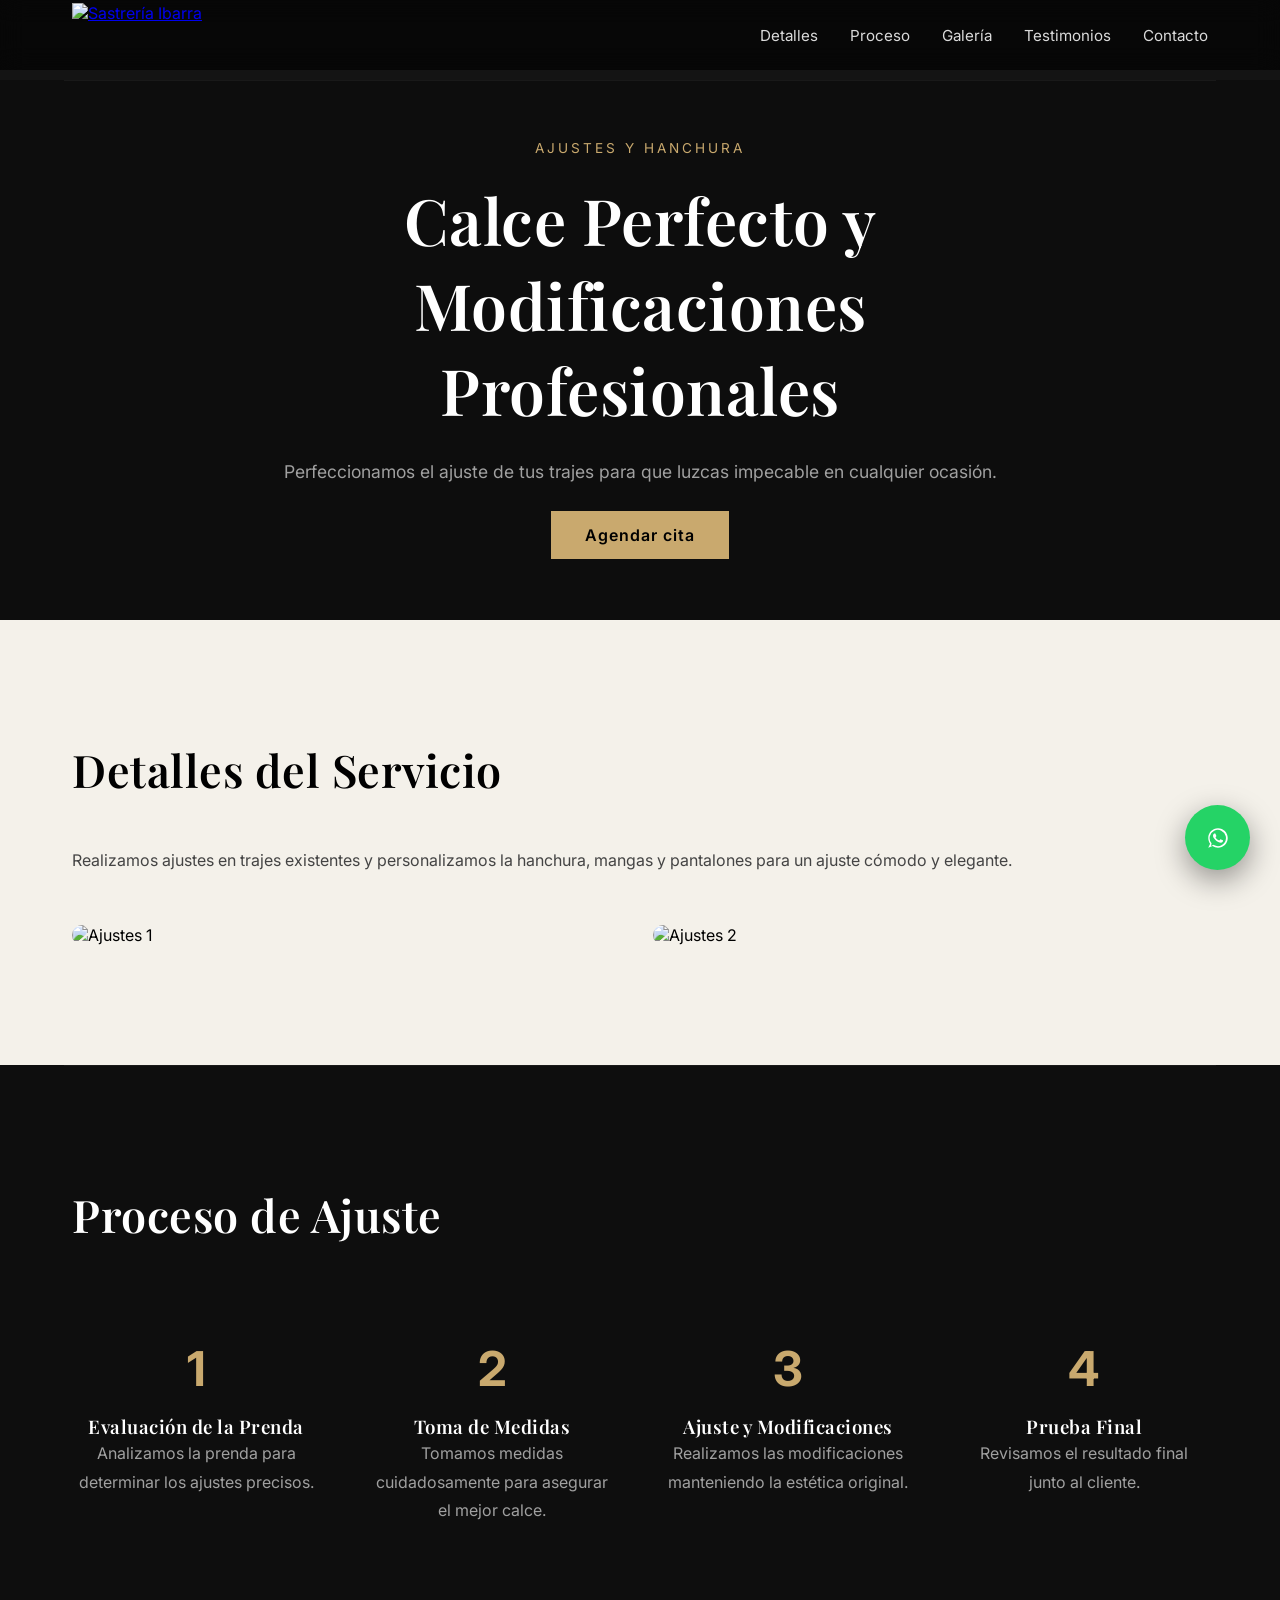
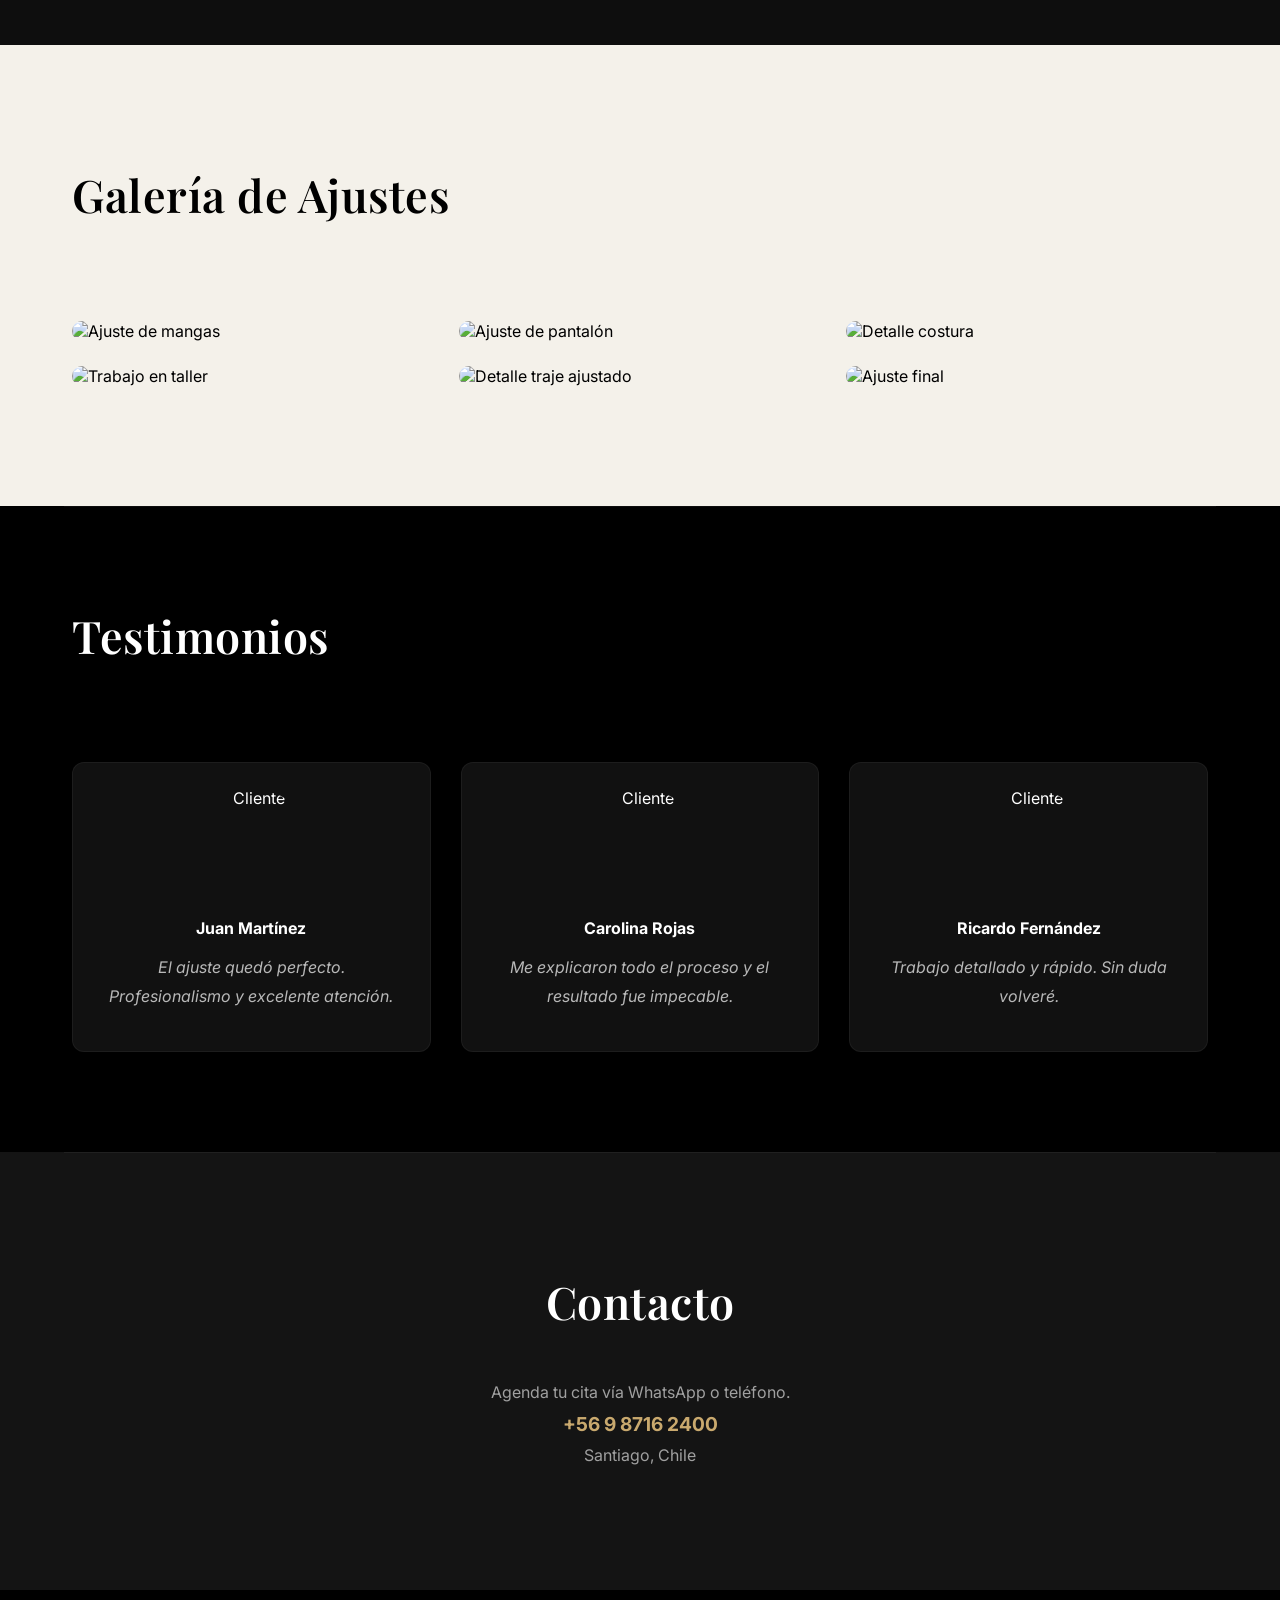
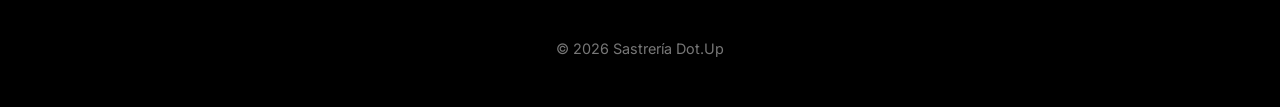
==== commit d8872dd6: "Update ajustes.html" ====
--- a/ajustes.html
+++ b/ajustes.html
@@ -470,16 +470,16 @@
 
 .gallery{
   display:grid;
-  grid-template-columns:repeat(auto-fit,minmax(220px,1fr));
+  grid-template-columns:repeat(auto-fit,minmax(280px,1fr));
   gap:25px;
   margin-top:50px;
 }
 
 .gallery img{
   width:100%;
-  aspect-ratio: 3/4;   /* más estilizado */
-  object-fit:cover;
+  height:auto;
   border-radius:10px;
+  transition:0.5s;
 }
 
 .gallery img:hover{
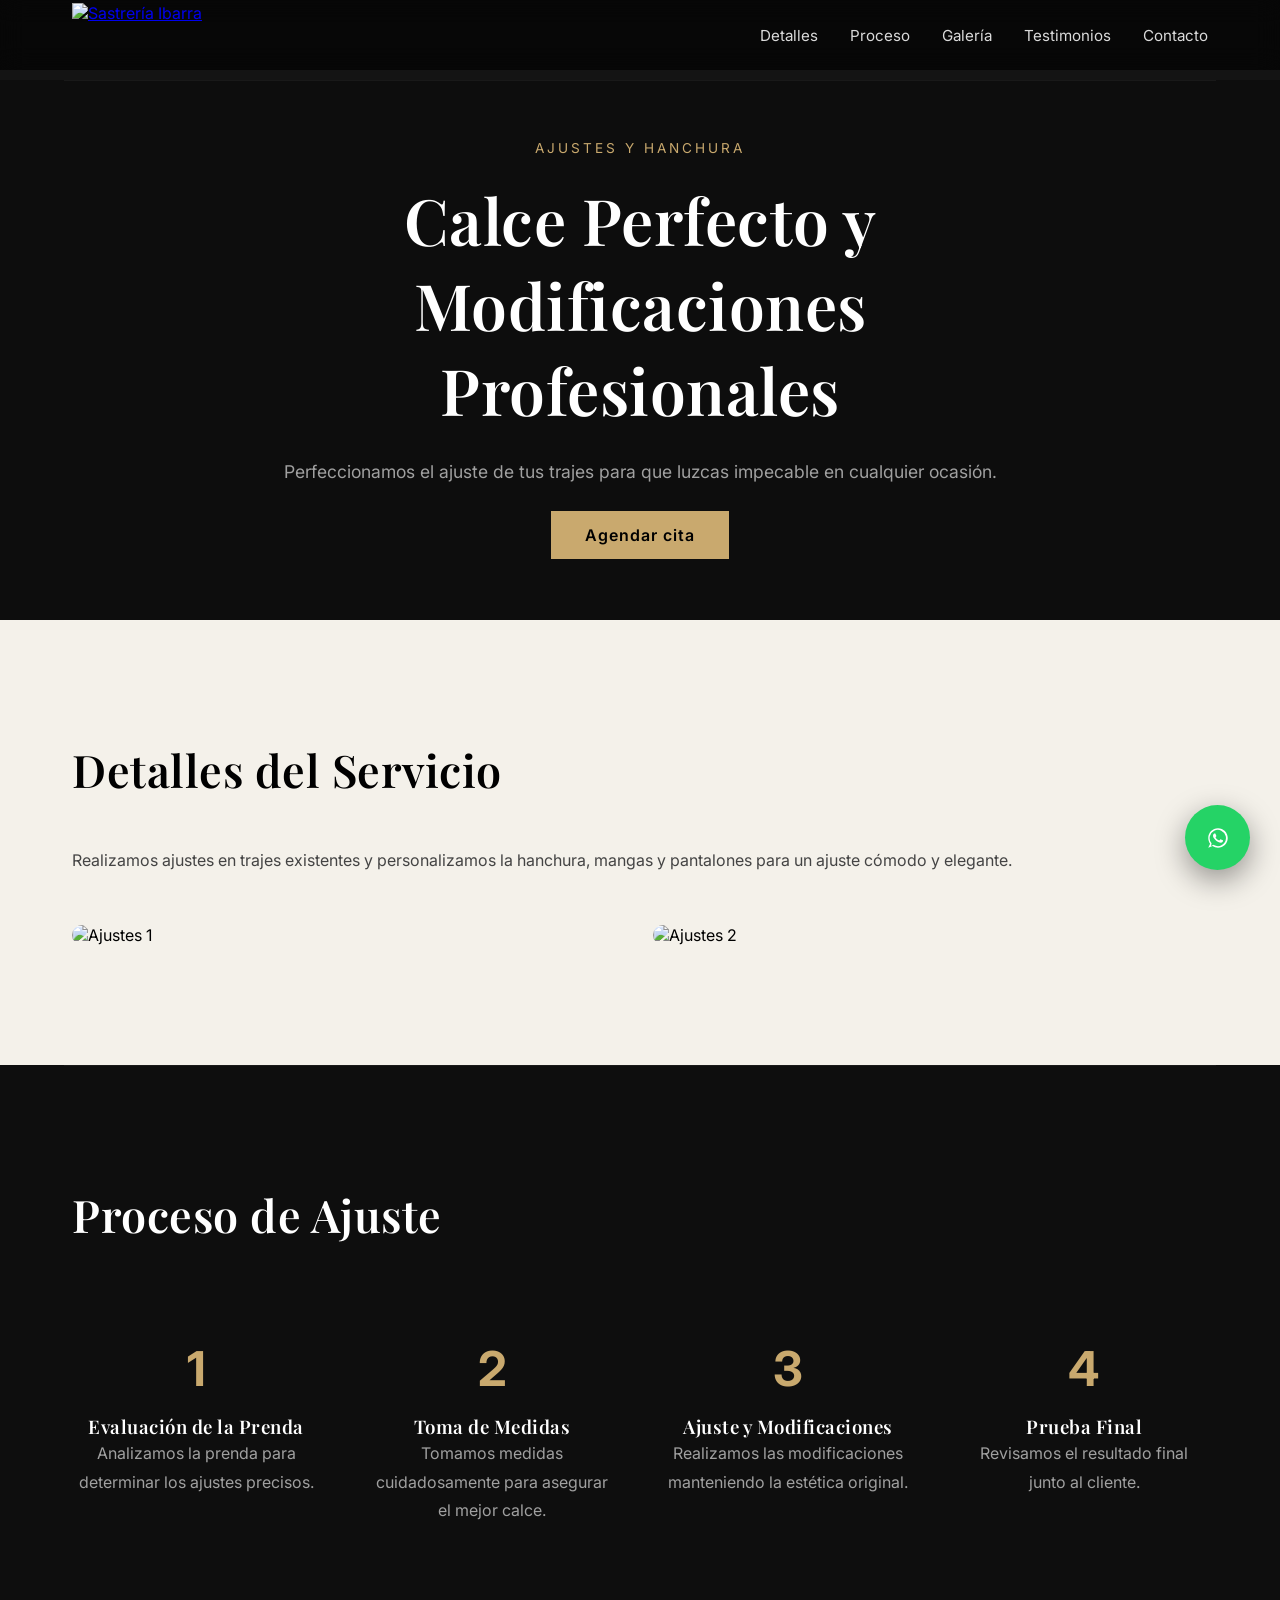
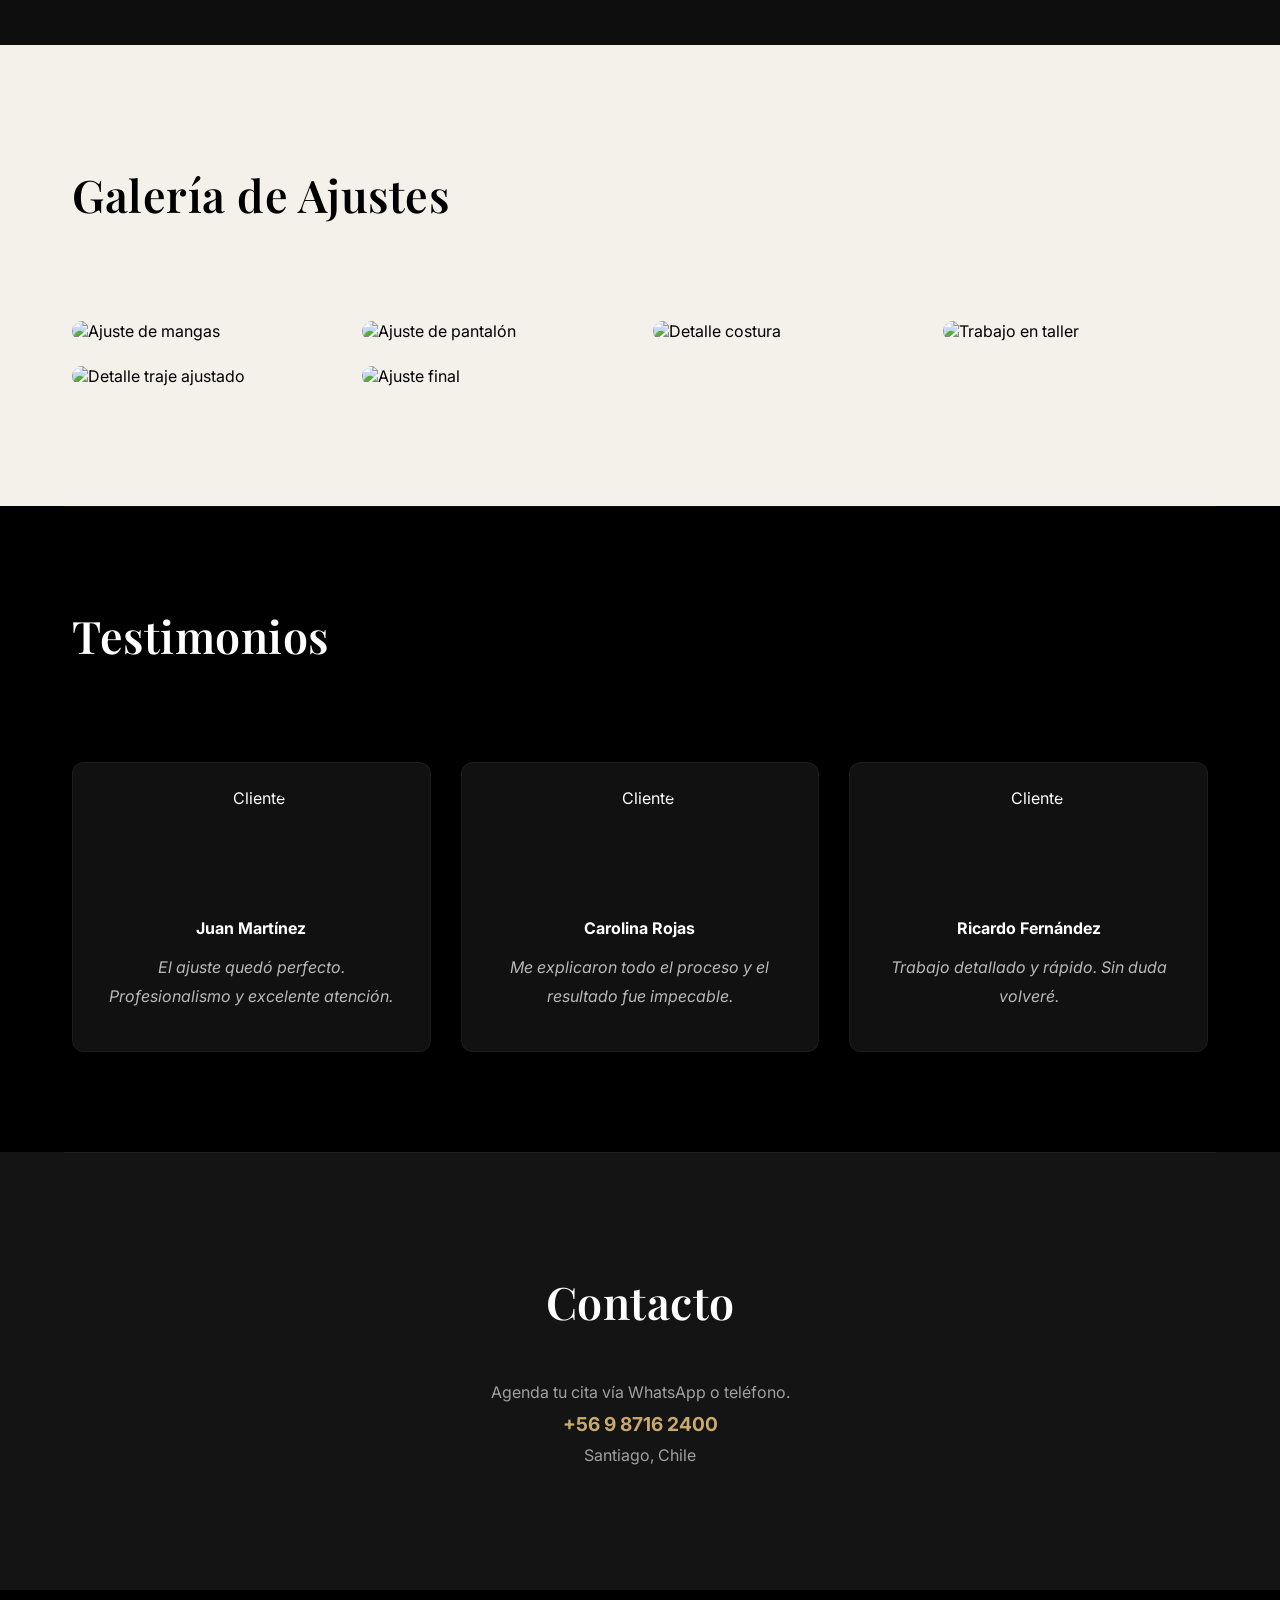
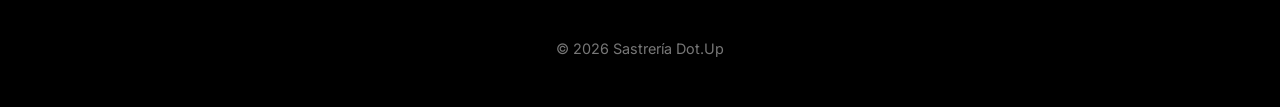
==== commit 6a0ae585: "Update ajustes.html" ====
--- a/ajustes.html
+++ b/ajustes.html
@@ -470,7 +470,7 @@
 
 .gallery{
   display:grid;
-  grid-template-columns:repeat(auto-fit,minmax(280px,1fr));
+  grid-template-columns:repeat(auto-fit,minmax(220px,1fr));
   gap:25px;
   margin-top:50px;
 }
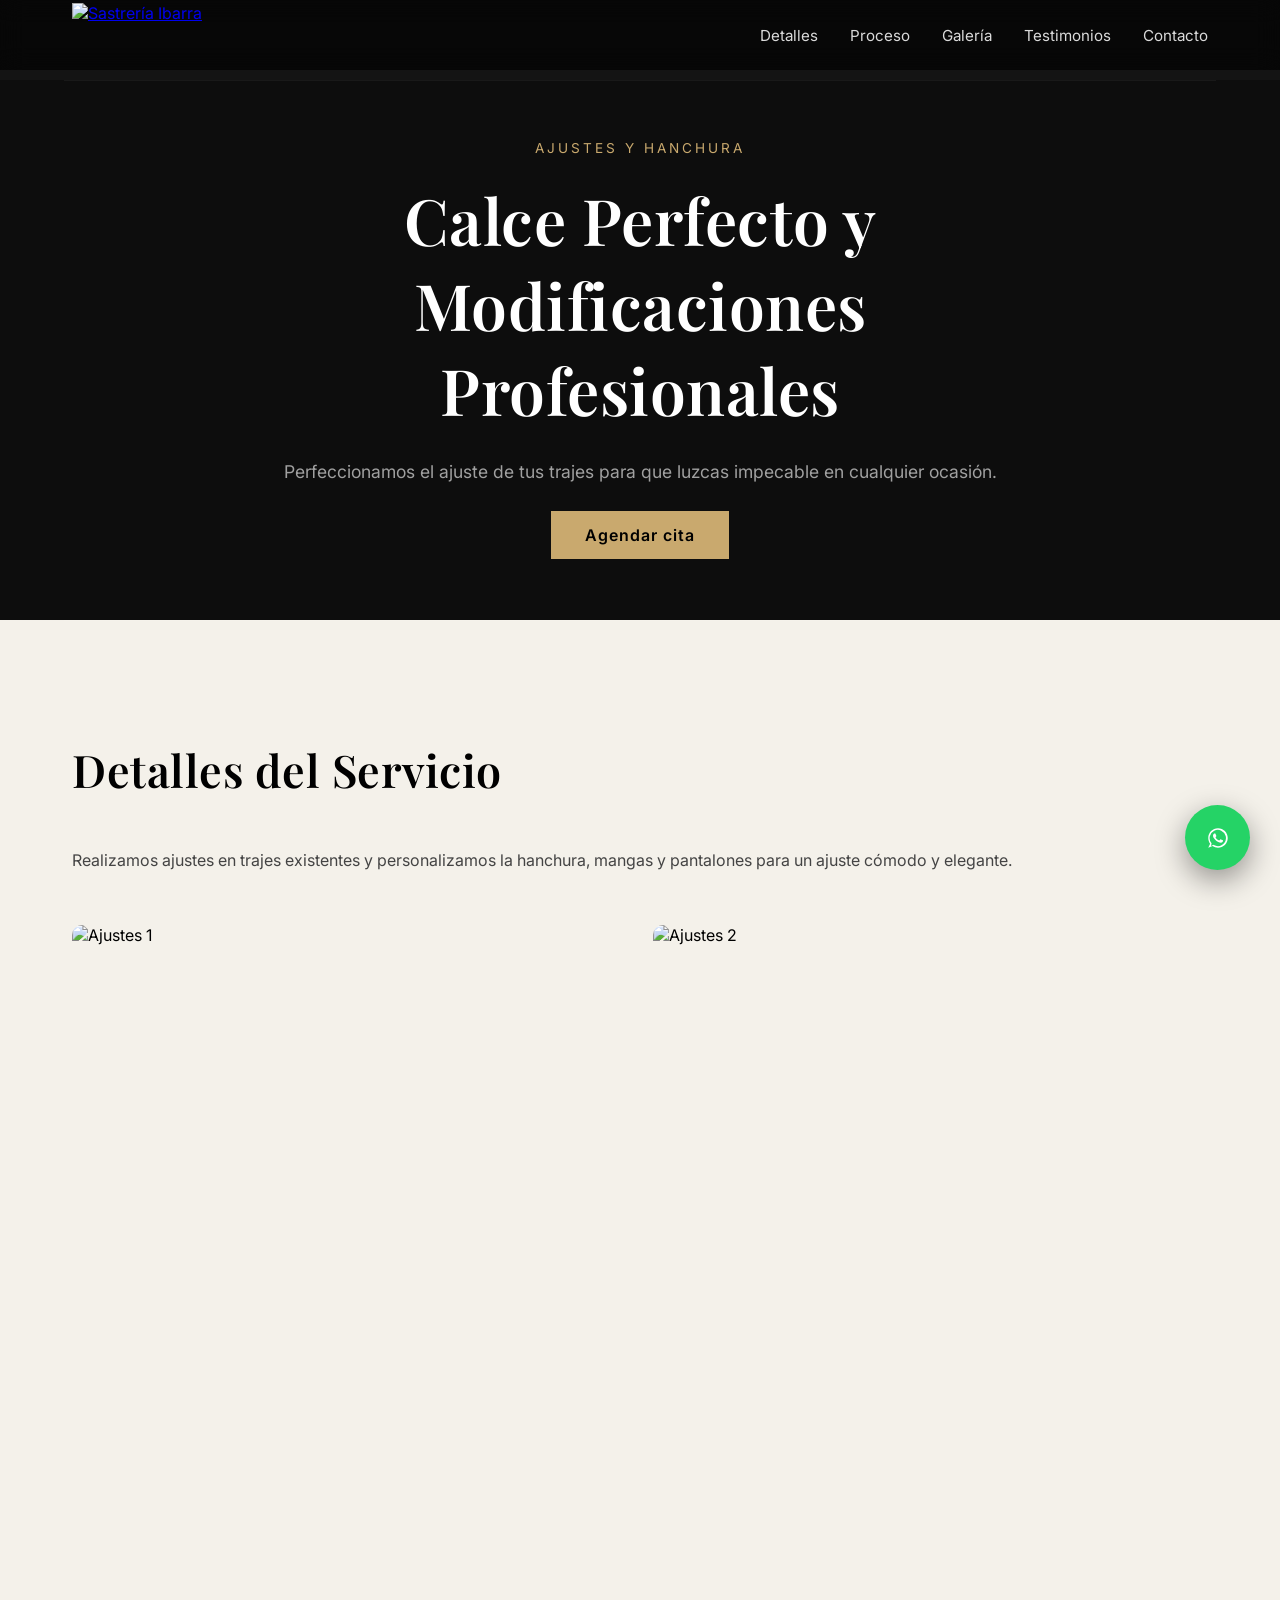
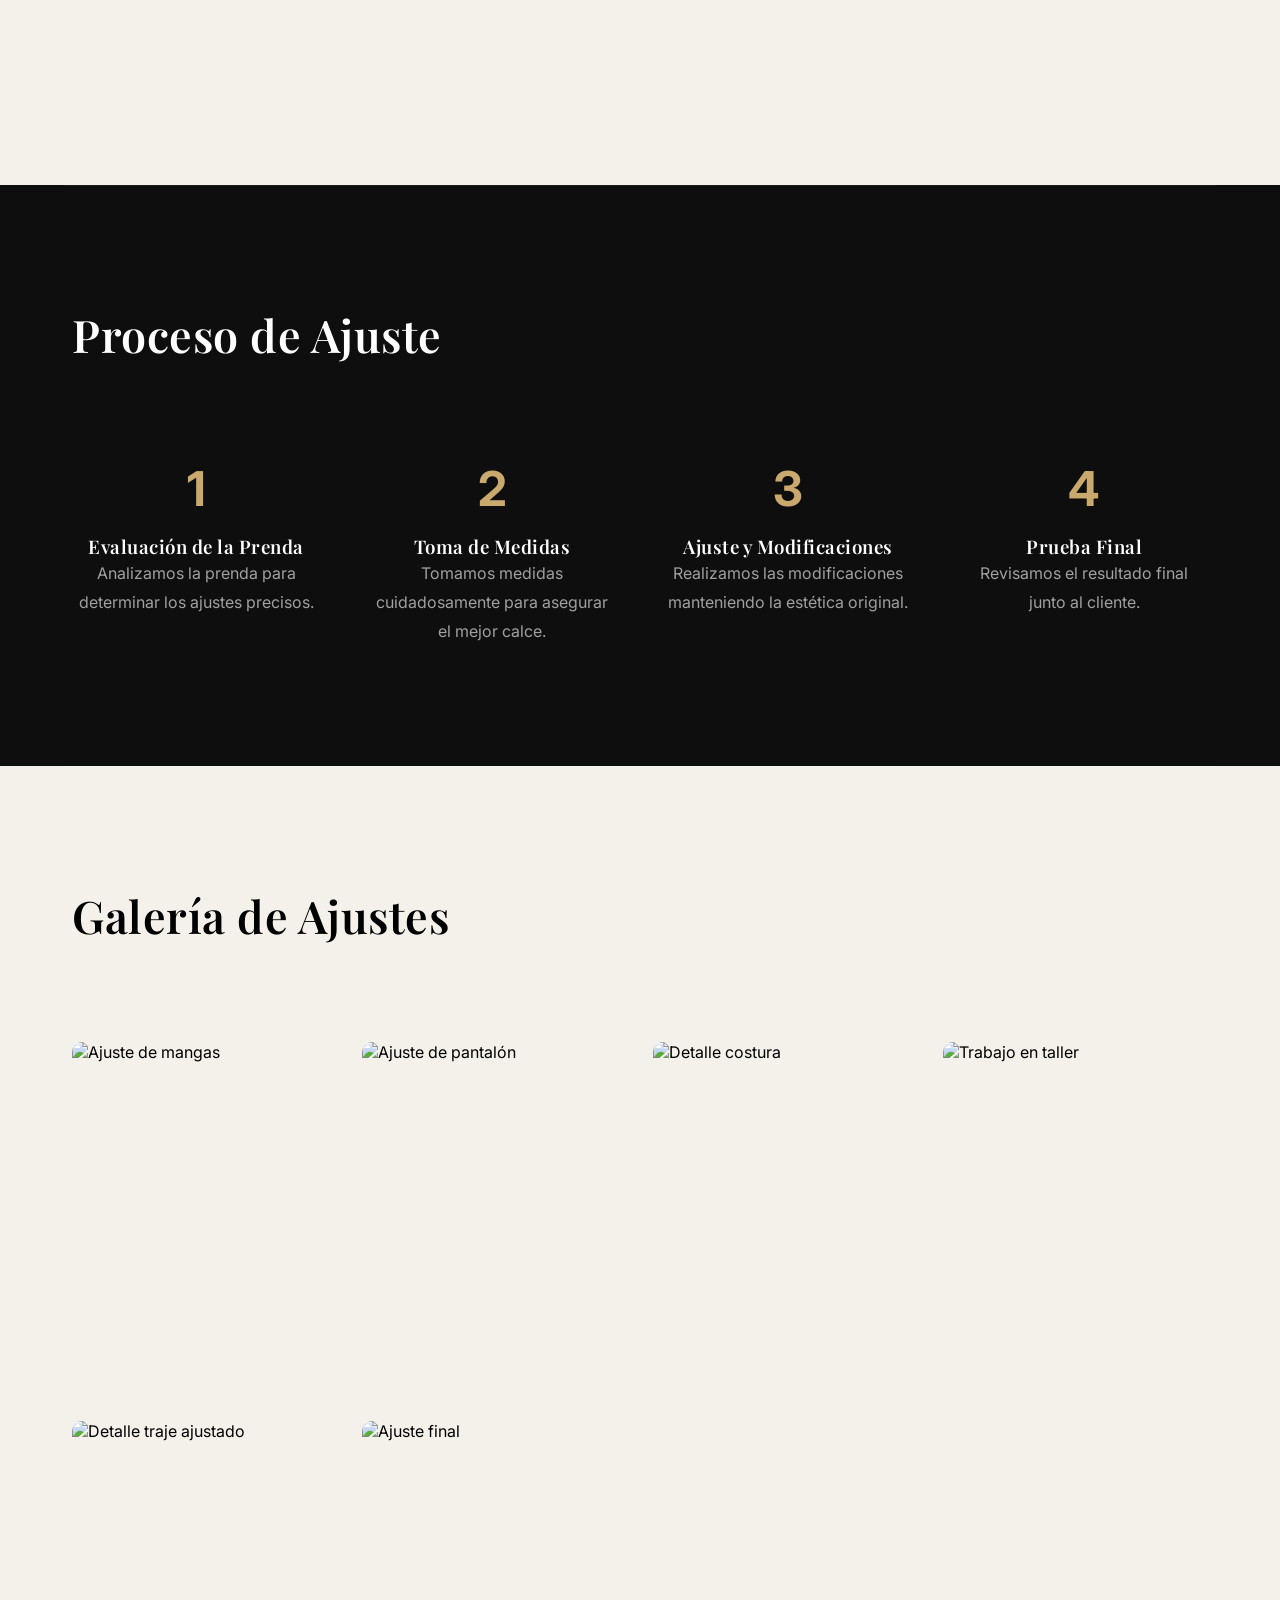
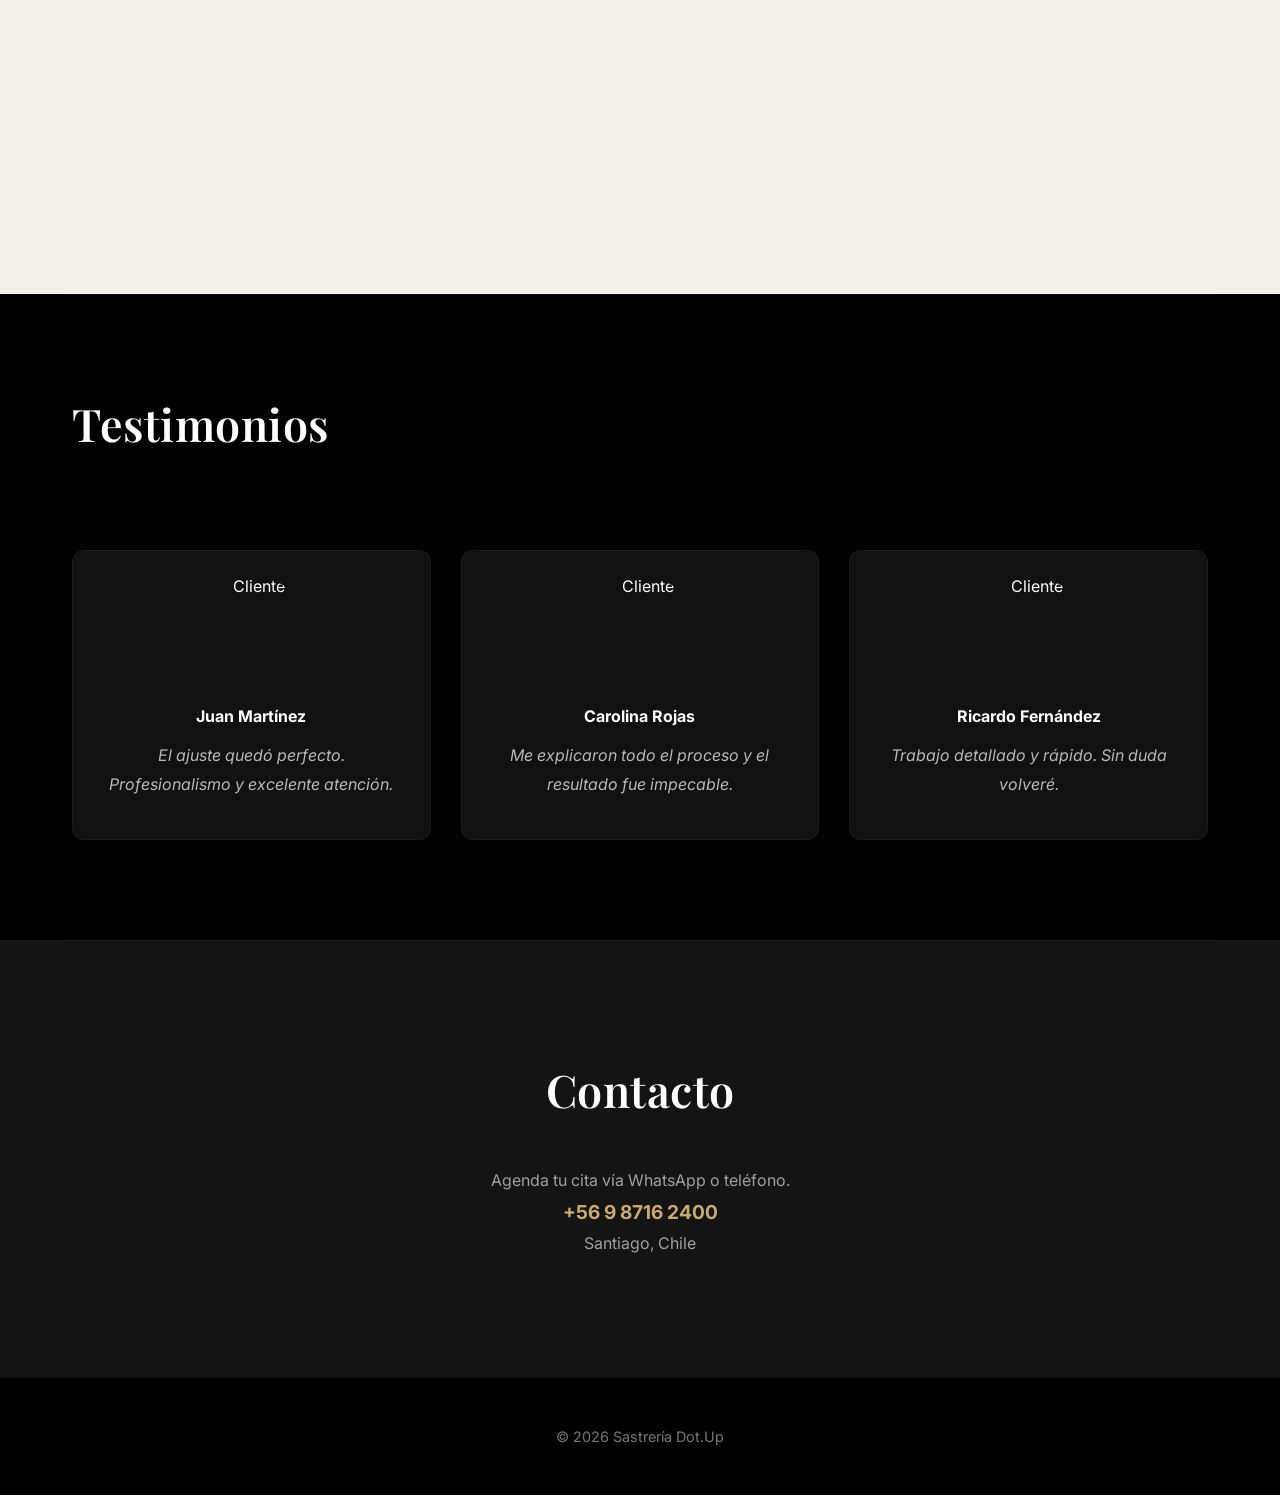
==== commit bd114d01: "Update ajustes.html" ====
--- a/ajustes.html
+++ b/ajustes.html
@@ -477,7 +477,8 @@
 
 .gallery img{
   width:100%;
-  height:auto;
+  aspect-ratio: 3/4; 
+  object-fit:cover;
   border-radius:10px;
   transition:0.5s;
 }
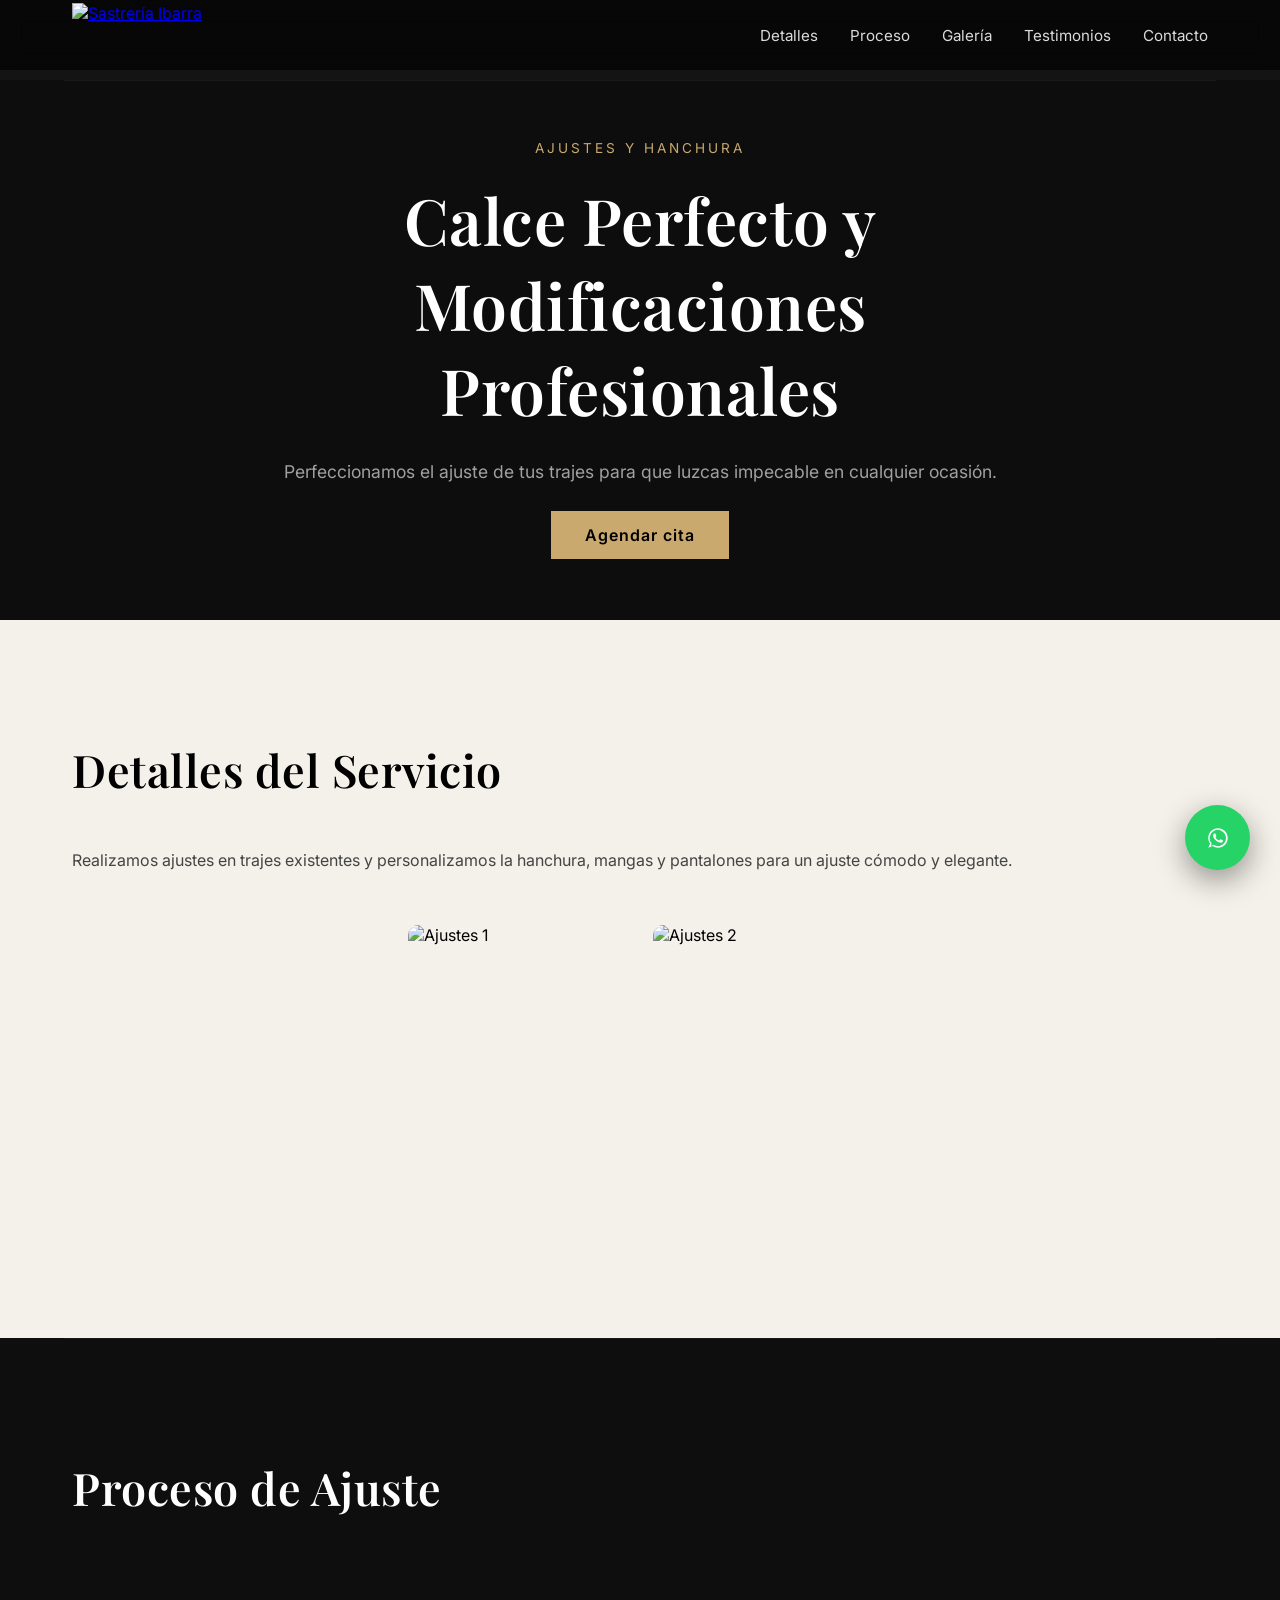
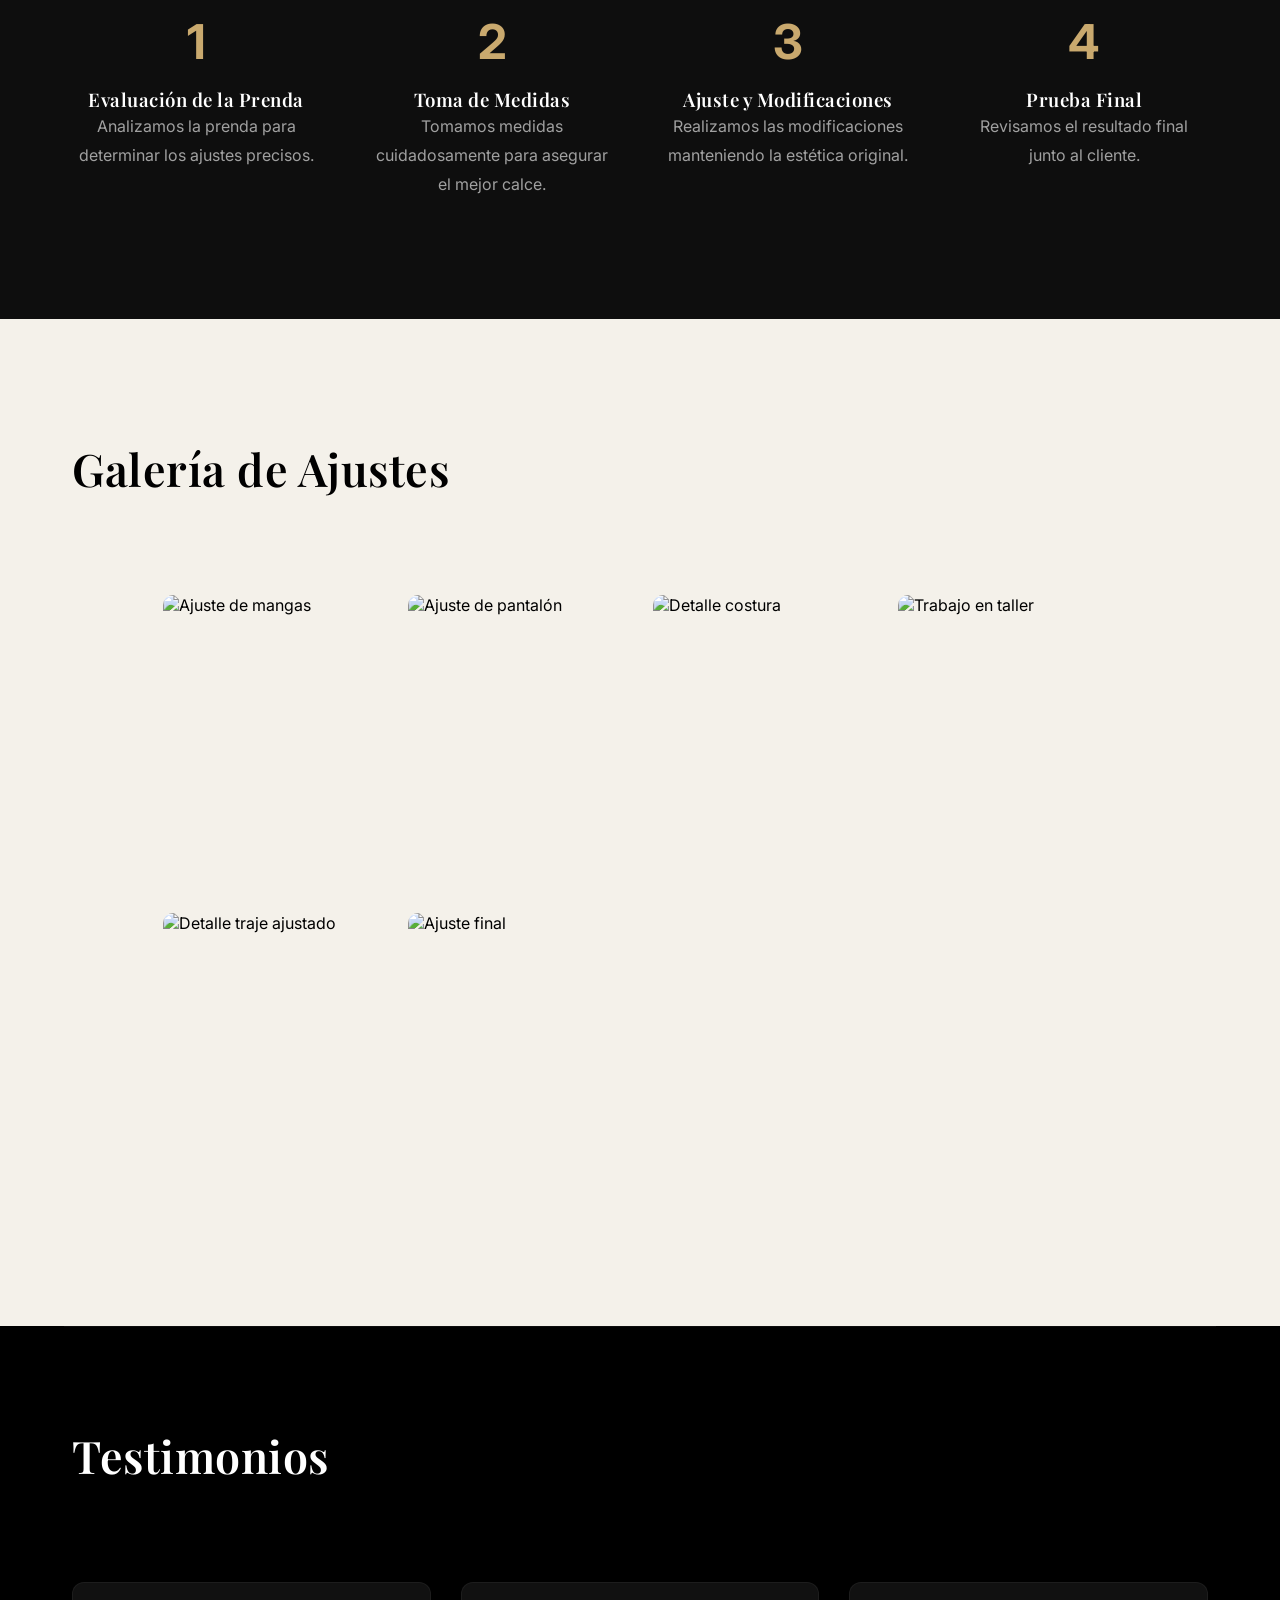
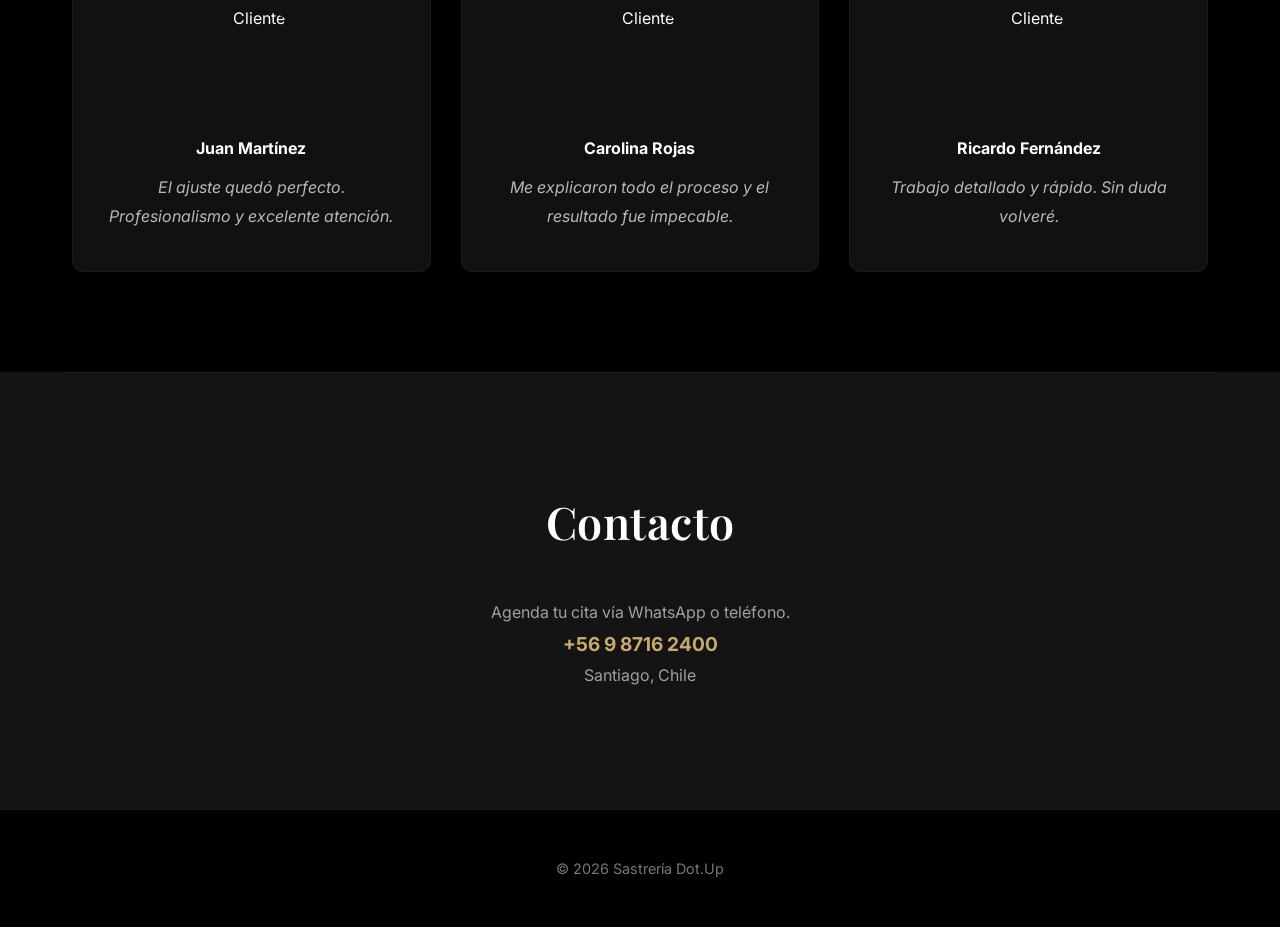
==== commit 46d3ad2f: "Update ajustes.html" ====
--- a/ajustes.html
+++ b/ajustes.html
@@ -470,7 +470,8 @@
 
 .gallery{
   display:grid;
-  grid-template-columns:repeat(auto-fit,minmax(220px,1fr));
+  grid-template-columns:repeat(auto-fit, 220px); /* tamaño fijo */
+  justify-content:center; /* centra la galería */
   gap:25px;
   margin-top:50px;
 }
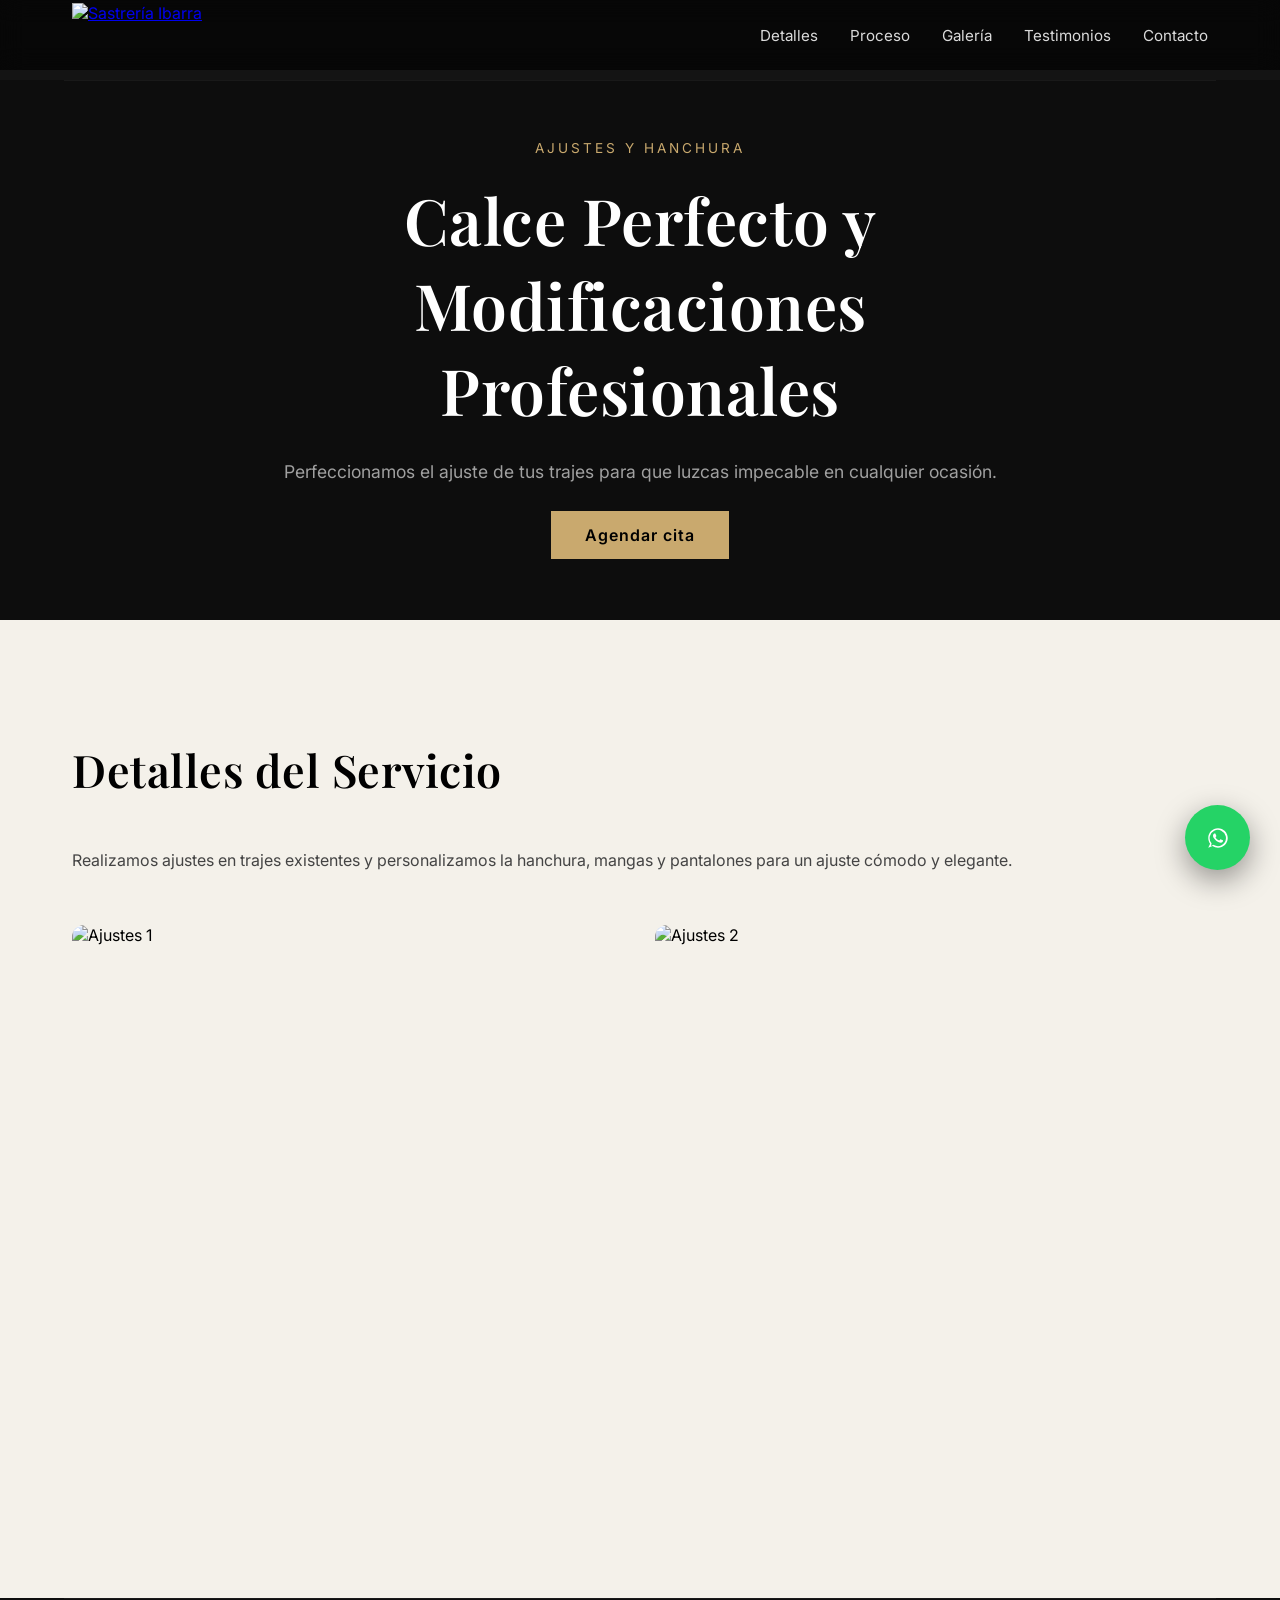
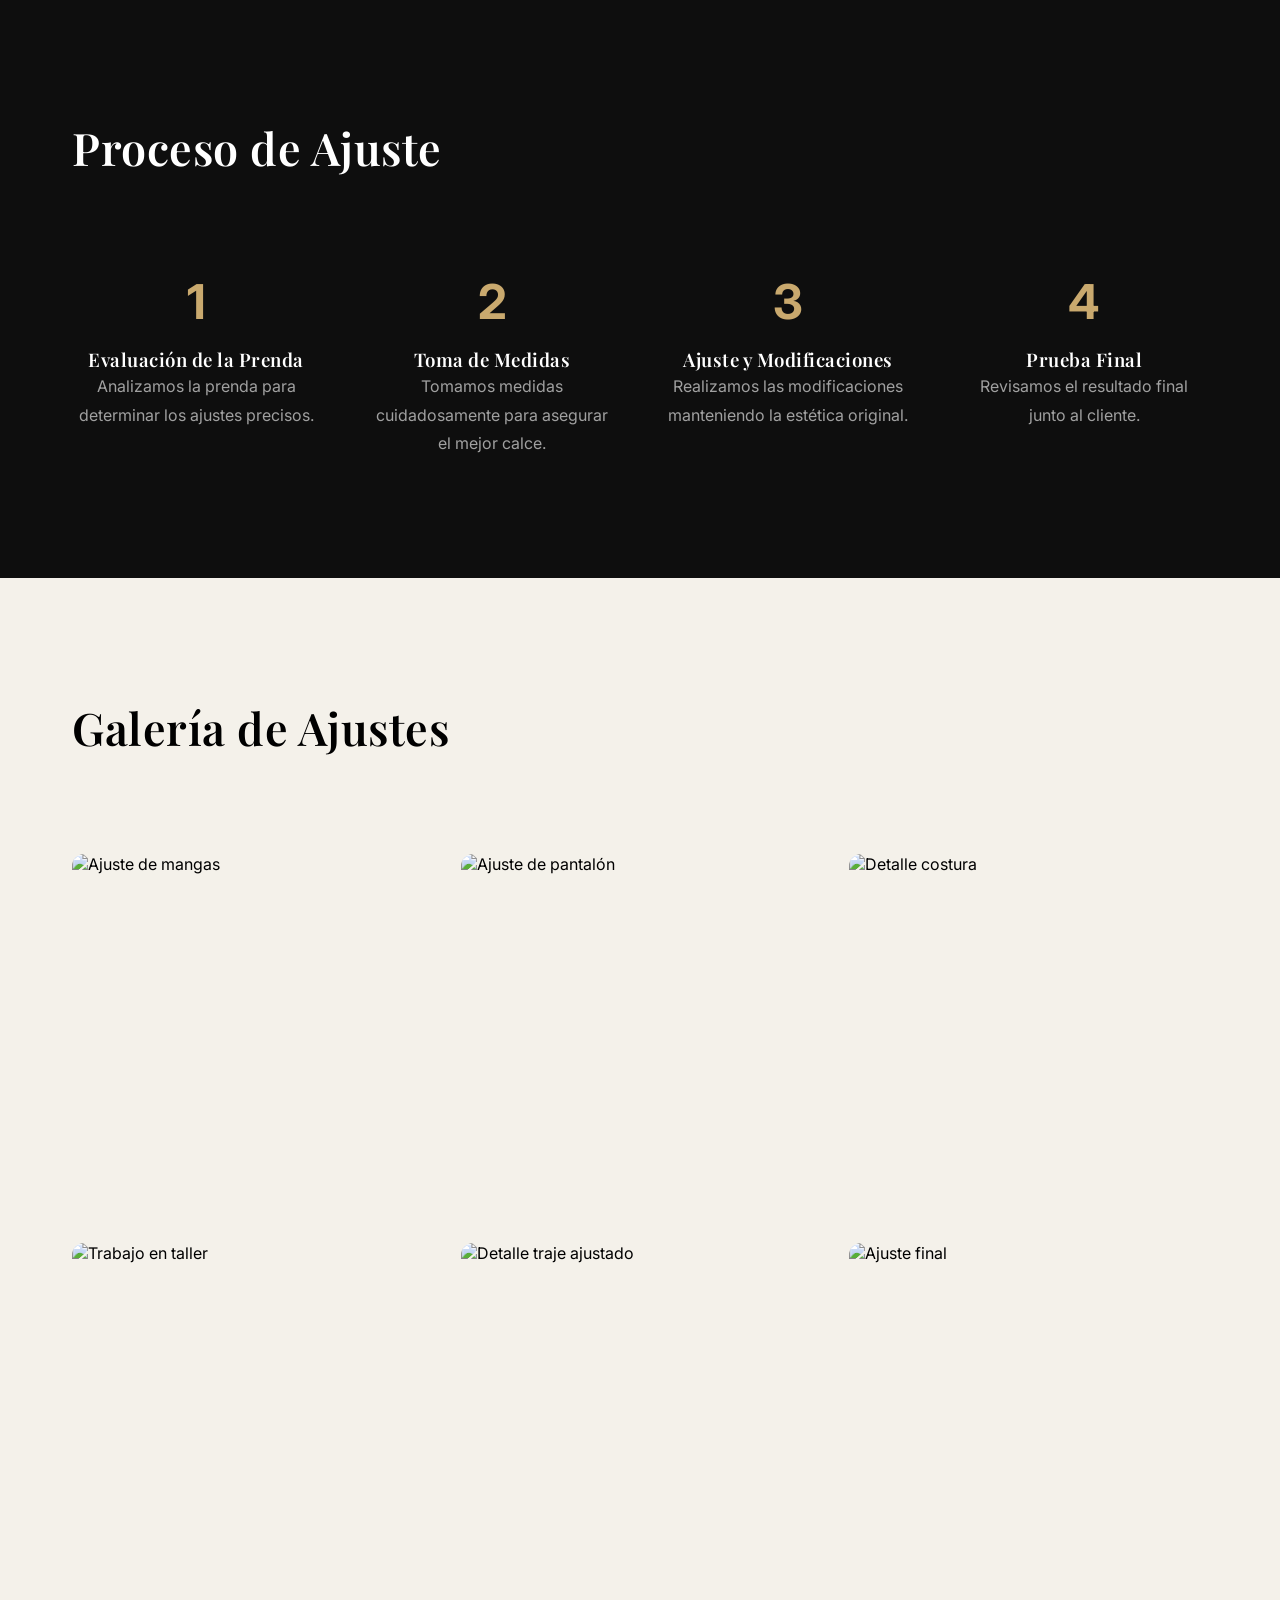
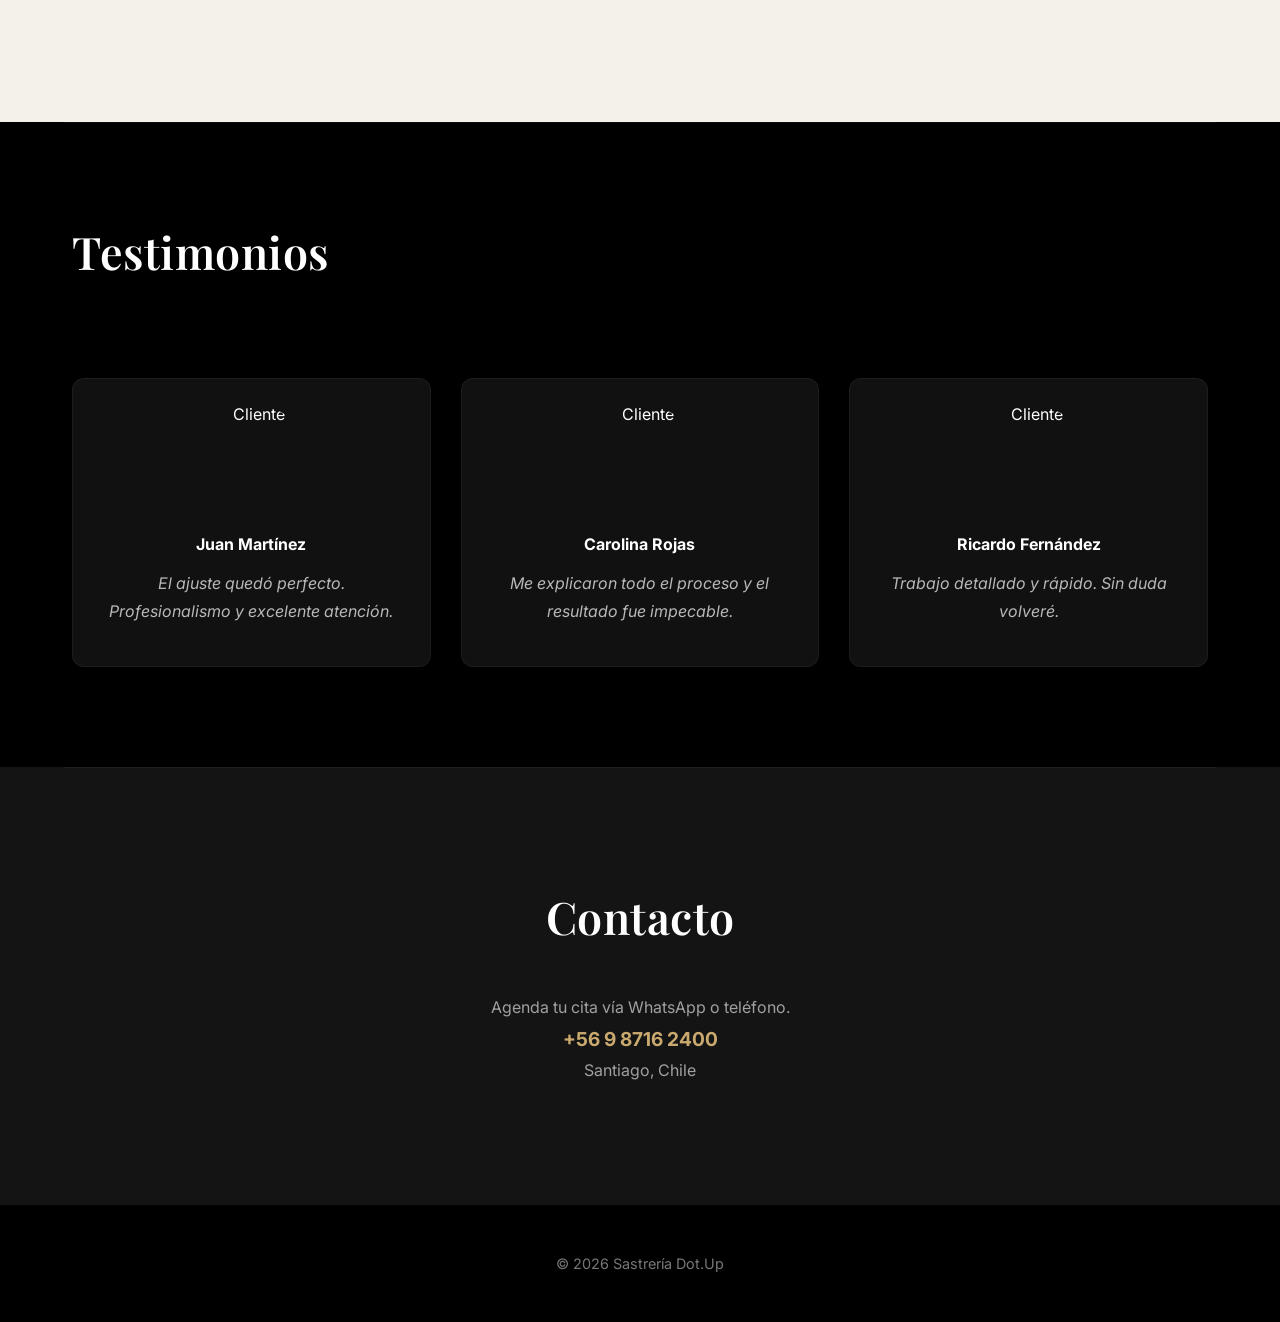
==== commit 1a50ef6e: "Update ajustes.html" ====
--- a/ajustes.html
+++ b/ajustes.html
@@ -470,17 +470,16 @@
 
 .gallery{
   display:grid;
-  grid-template-columns:repeat(auto-fit, 220px); /* tamaño fijo */
-  justify-content:center; /* centra la galería */
-  gap:25px;
+  grid-template-columns:repeat(auto-fit,minmax(300px,1fr));
+  gap:30px;
   margin-top:50px;
 }
 
 .gallery img{
   width:100%;
-  aspect-ratio: 3/4; 
+  aspect-ratio:1/1;   /* 👈 cuadradas */
   object-fit:cover;
-  border-radius:10px;
+  border-radius:12px;
   transition:0.5s;
 }
 
